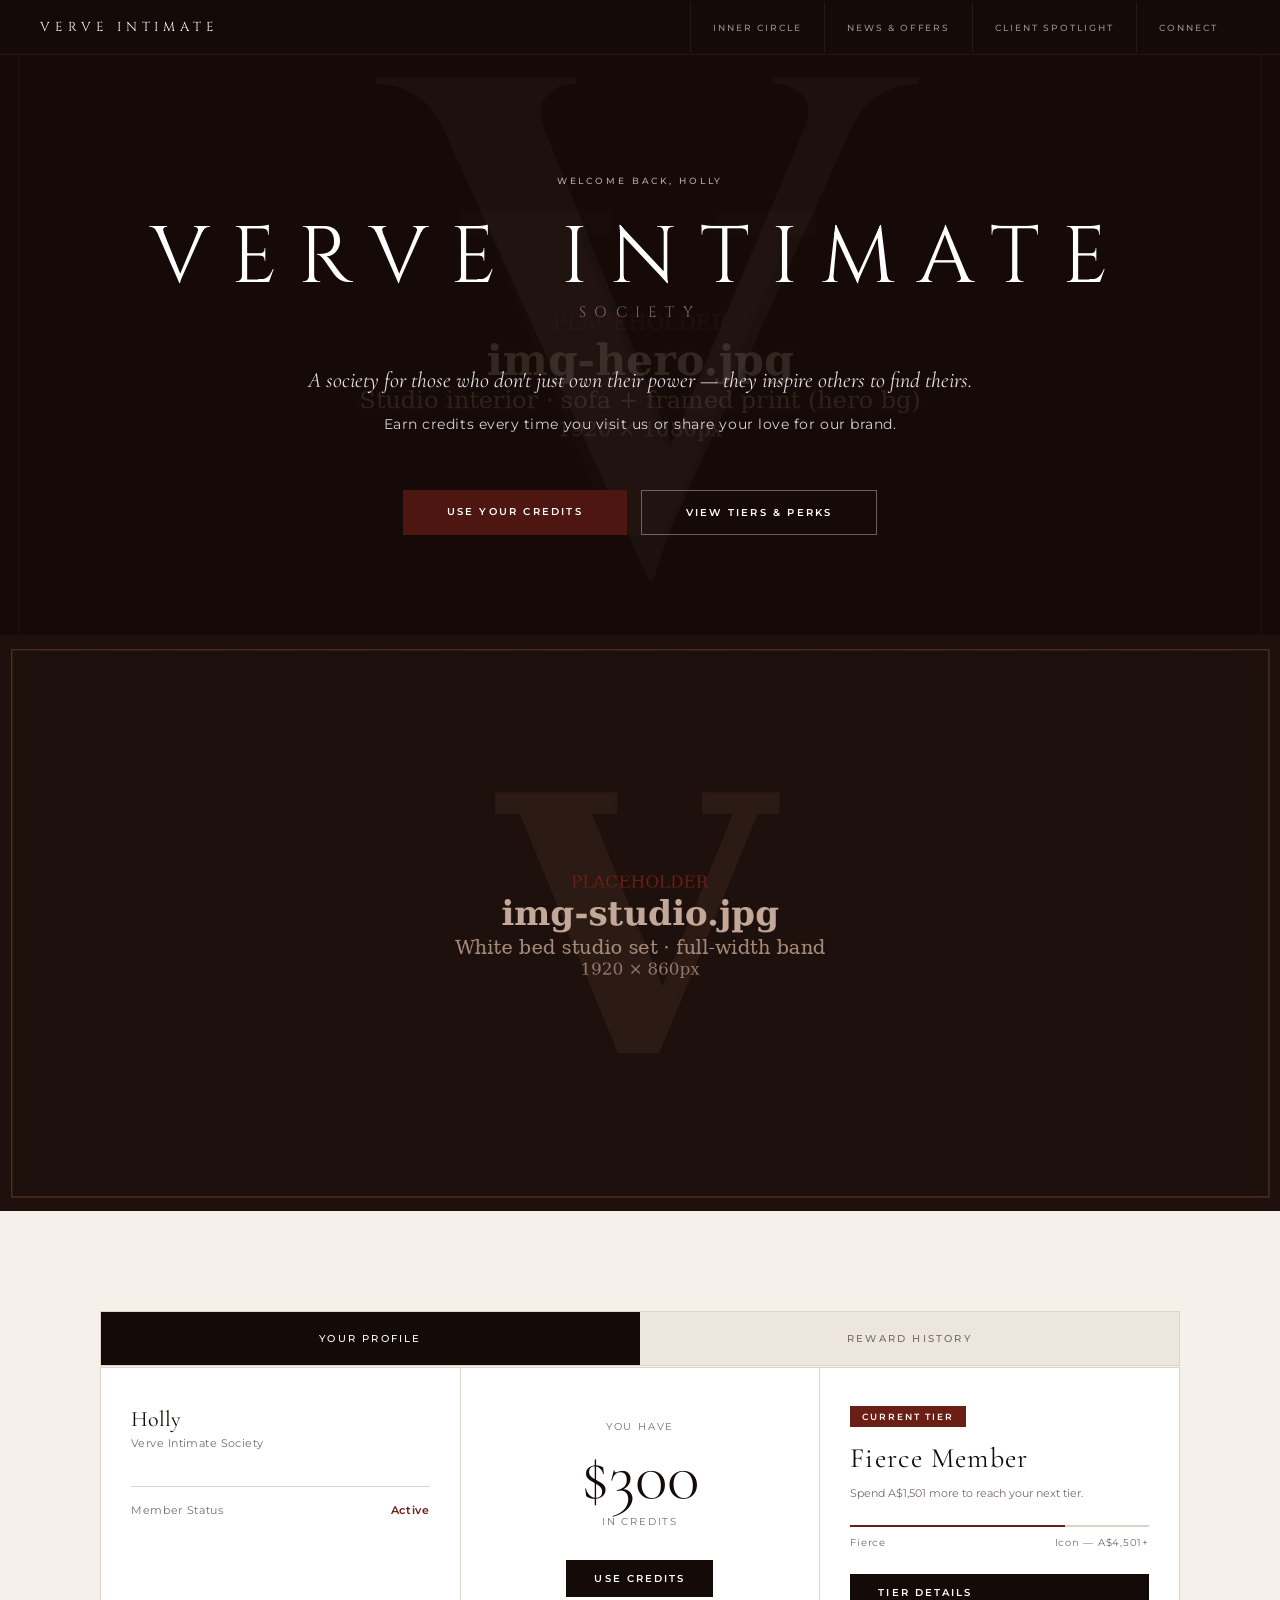
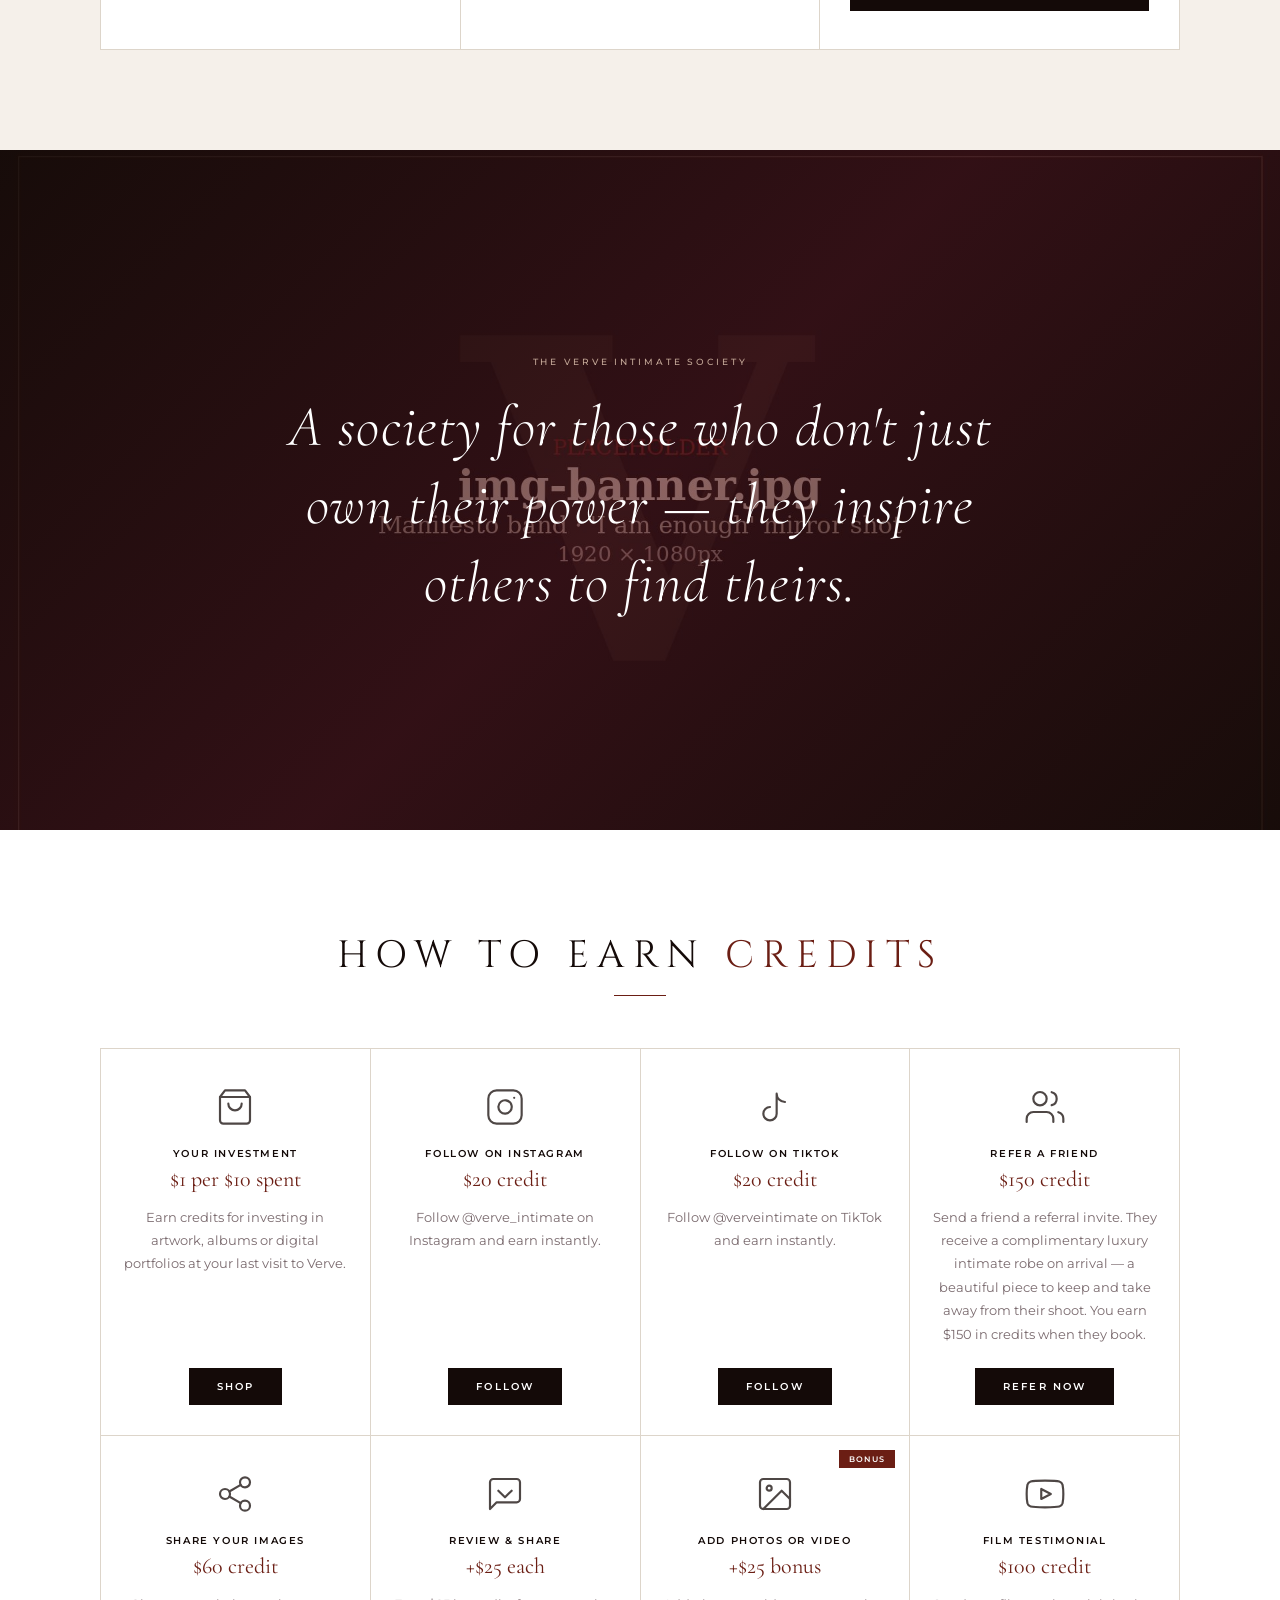
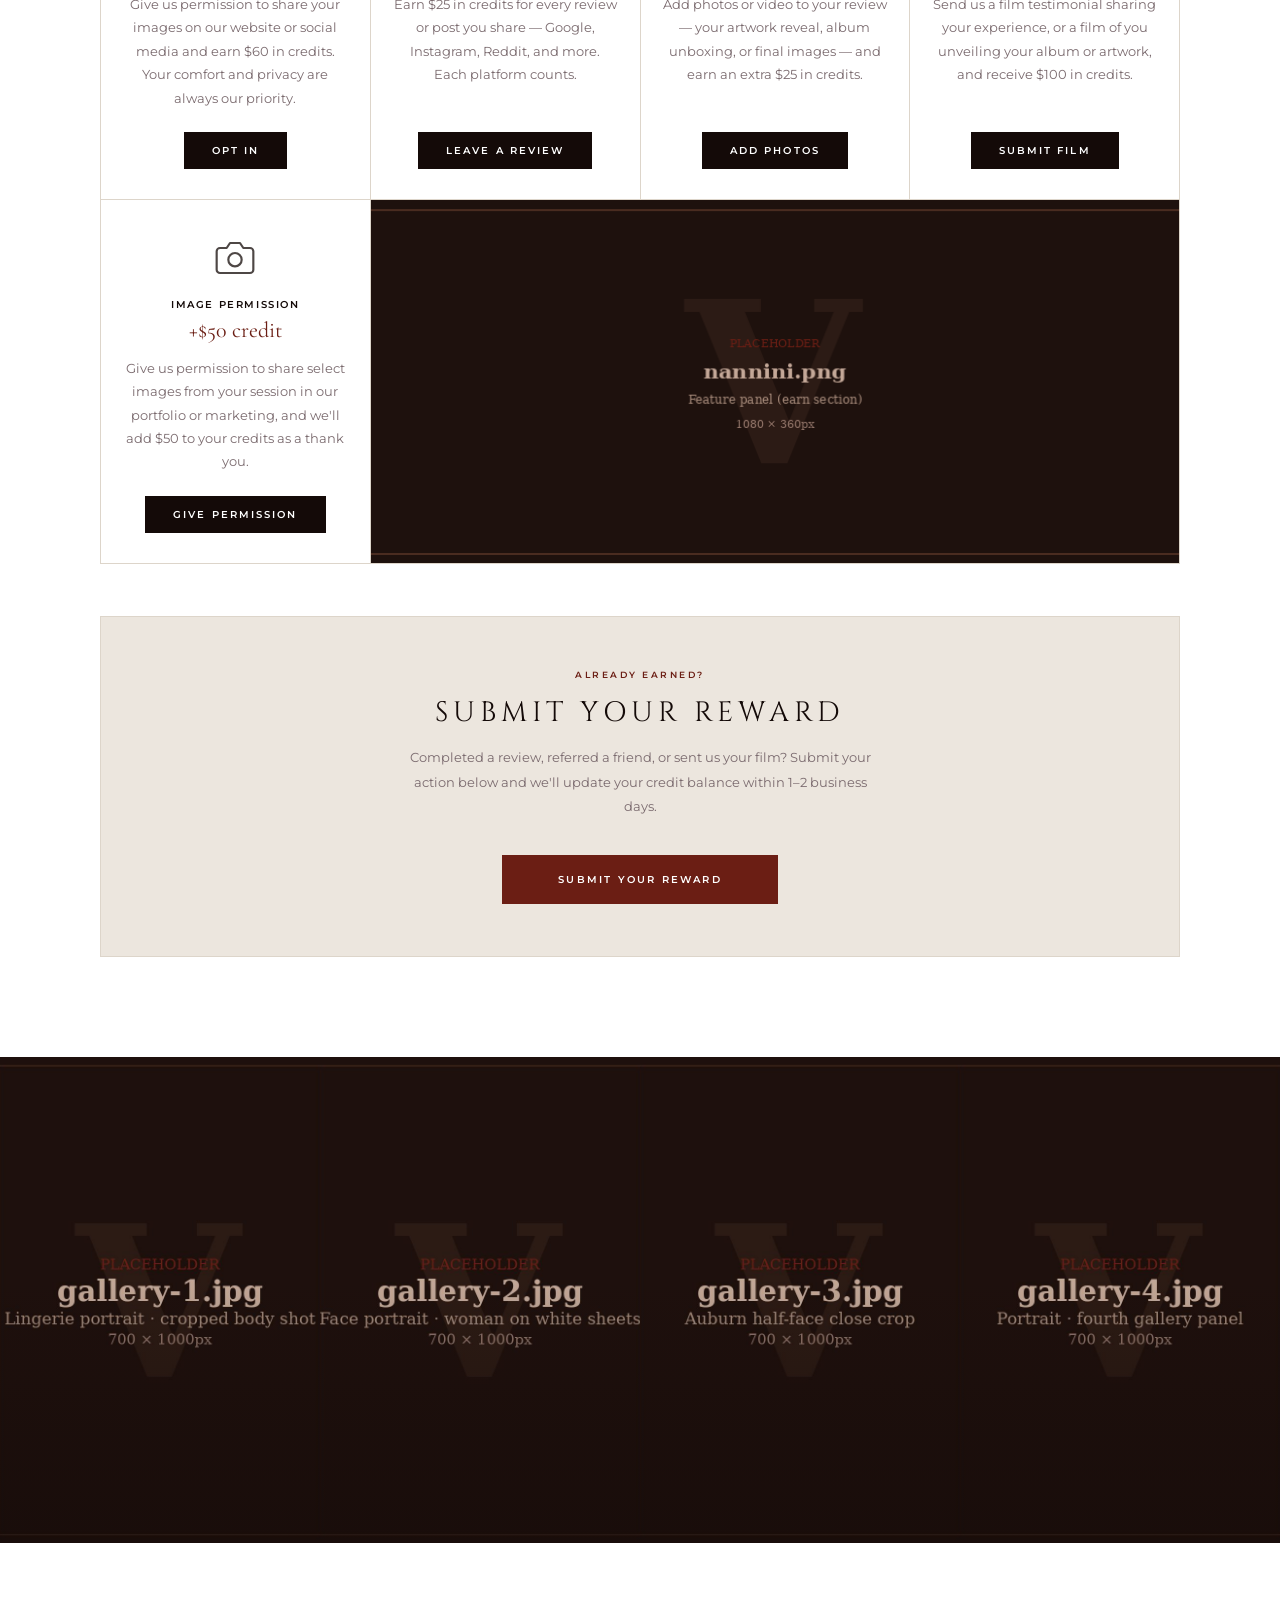
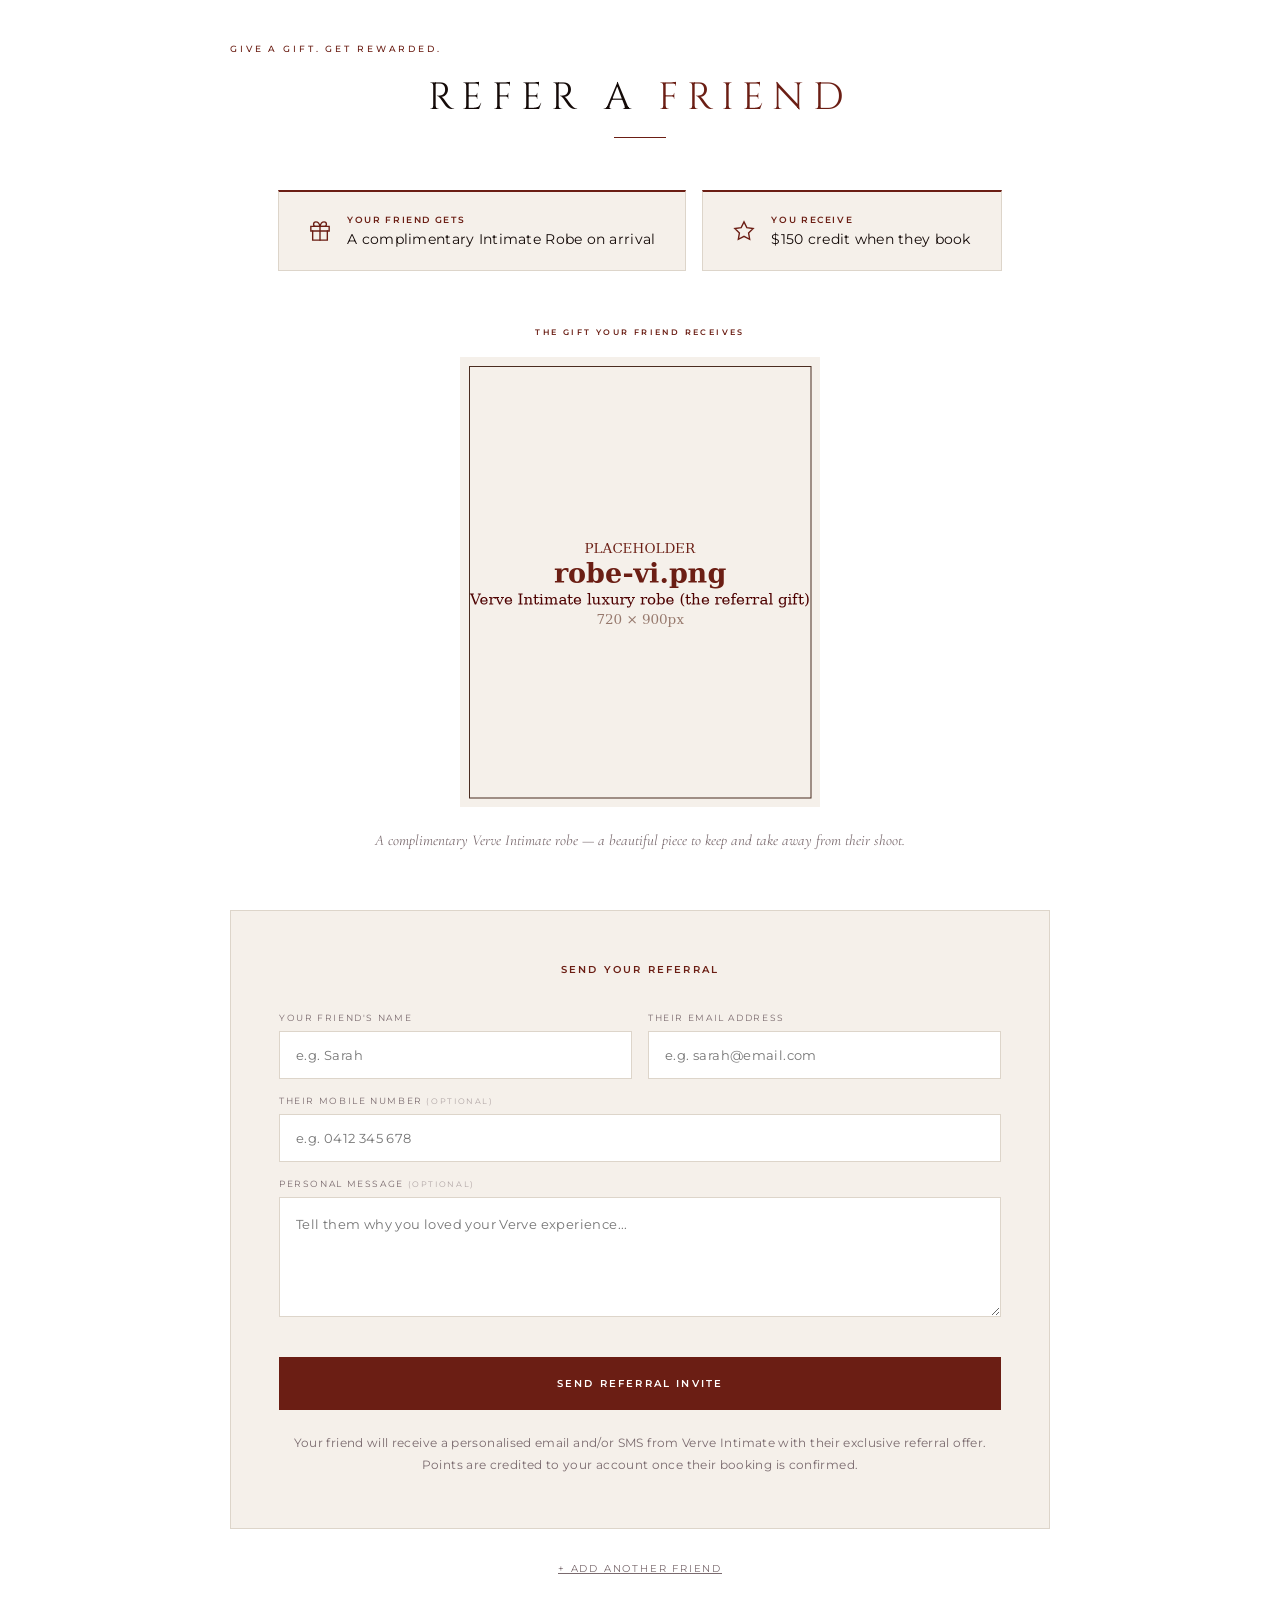
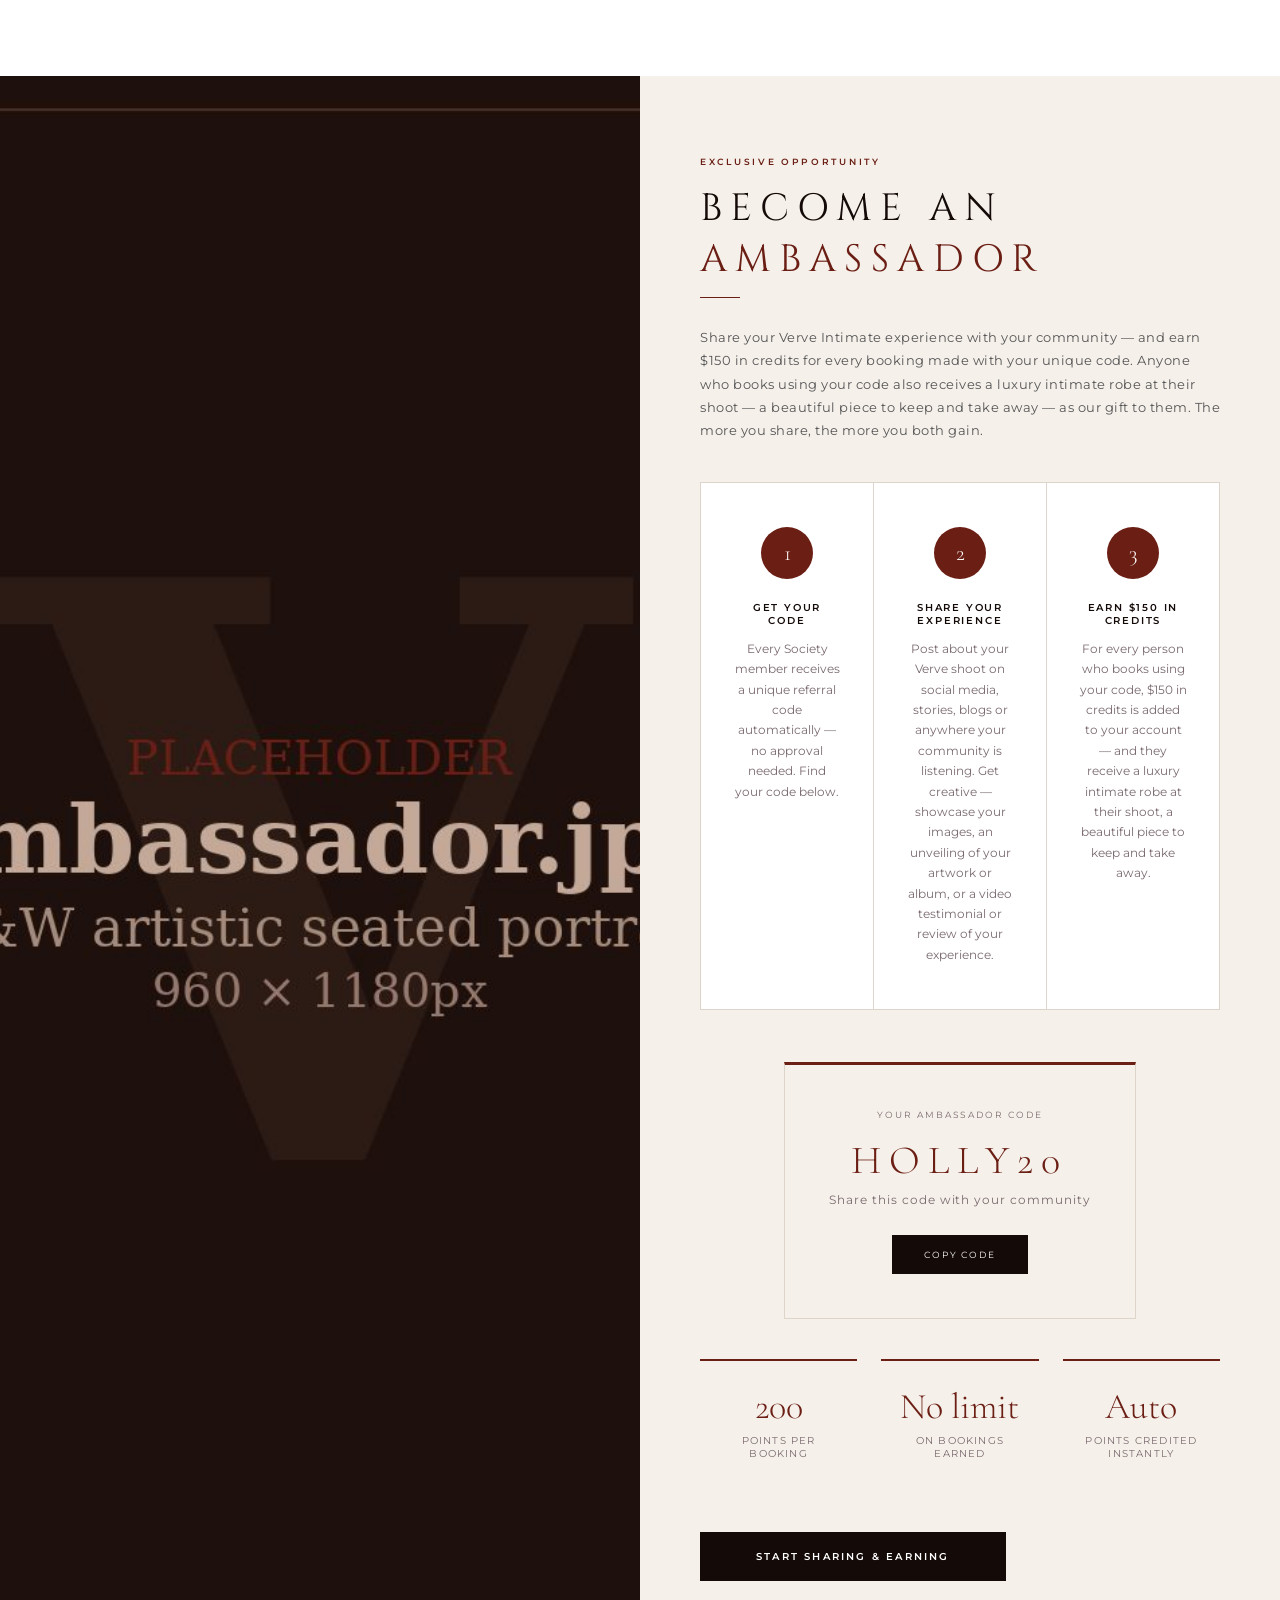
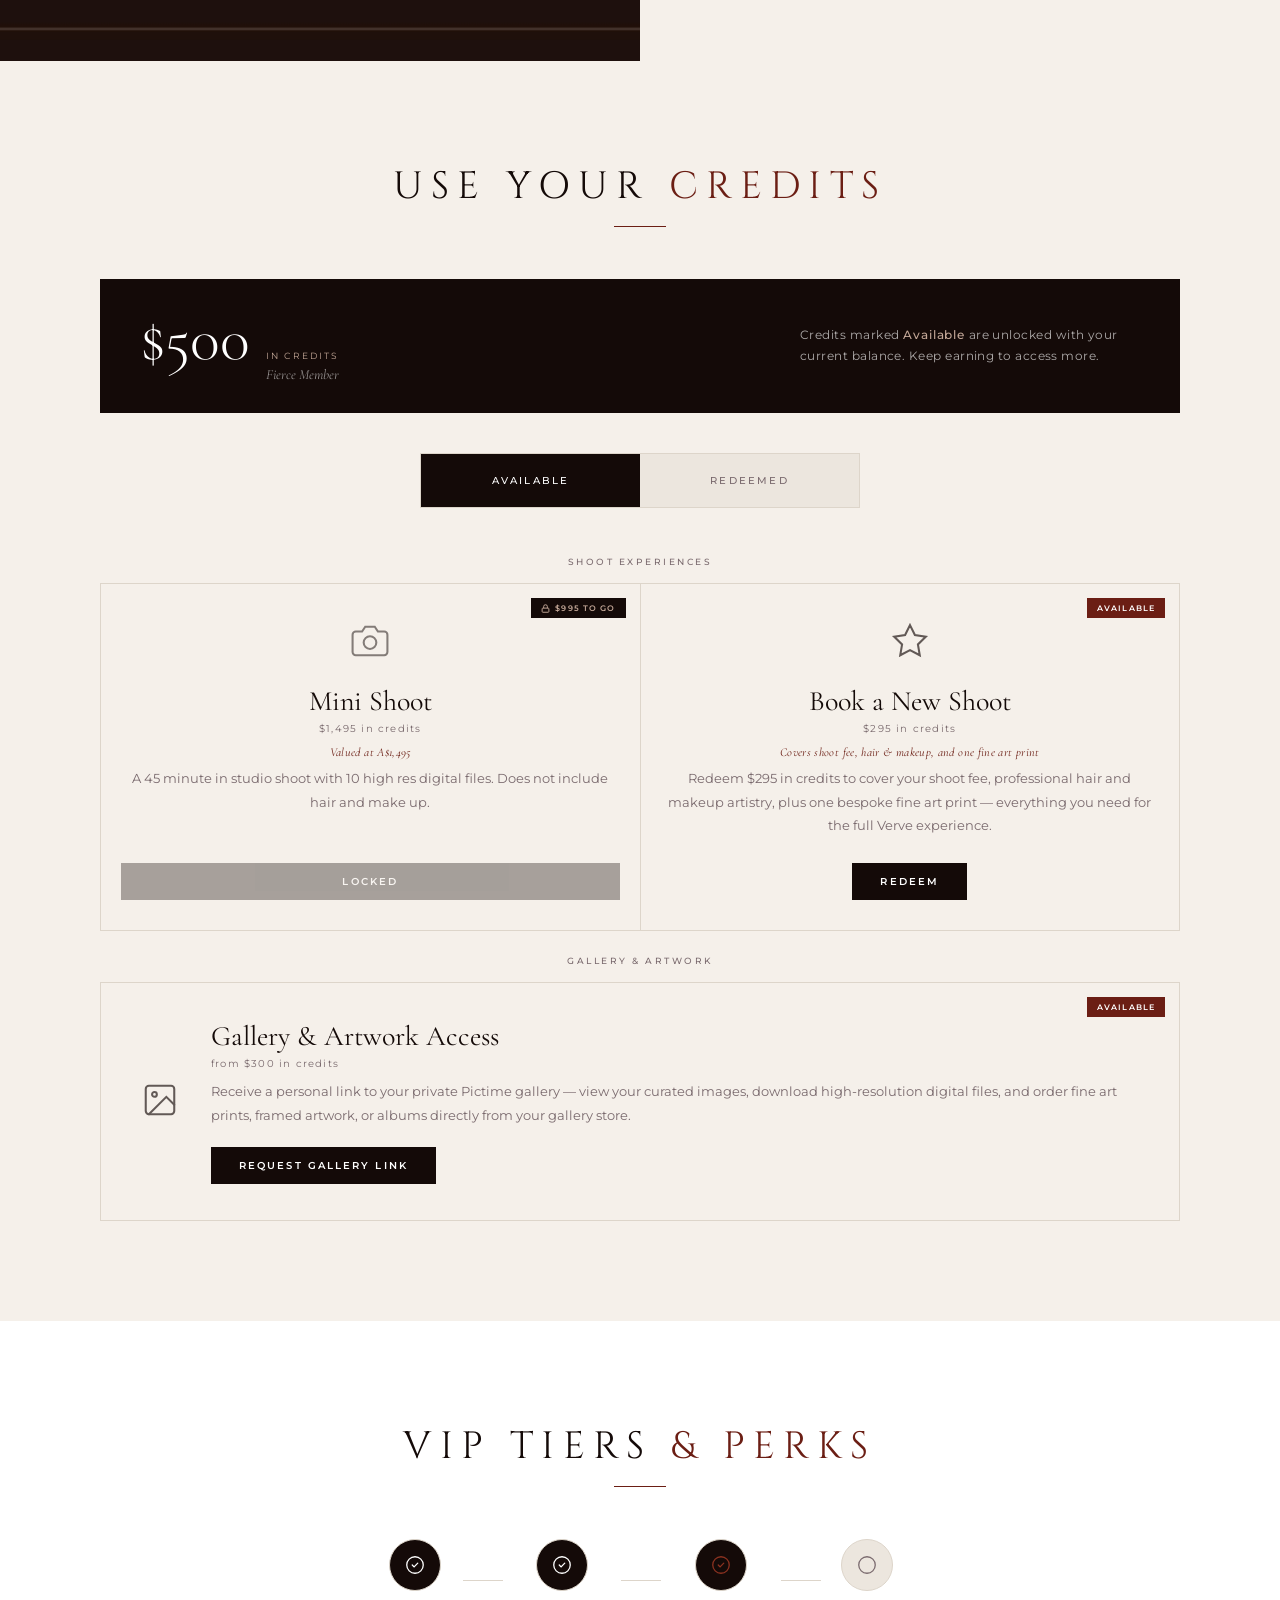
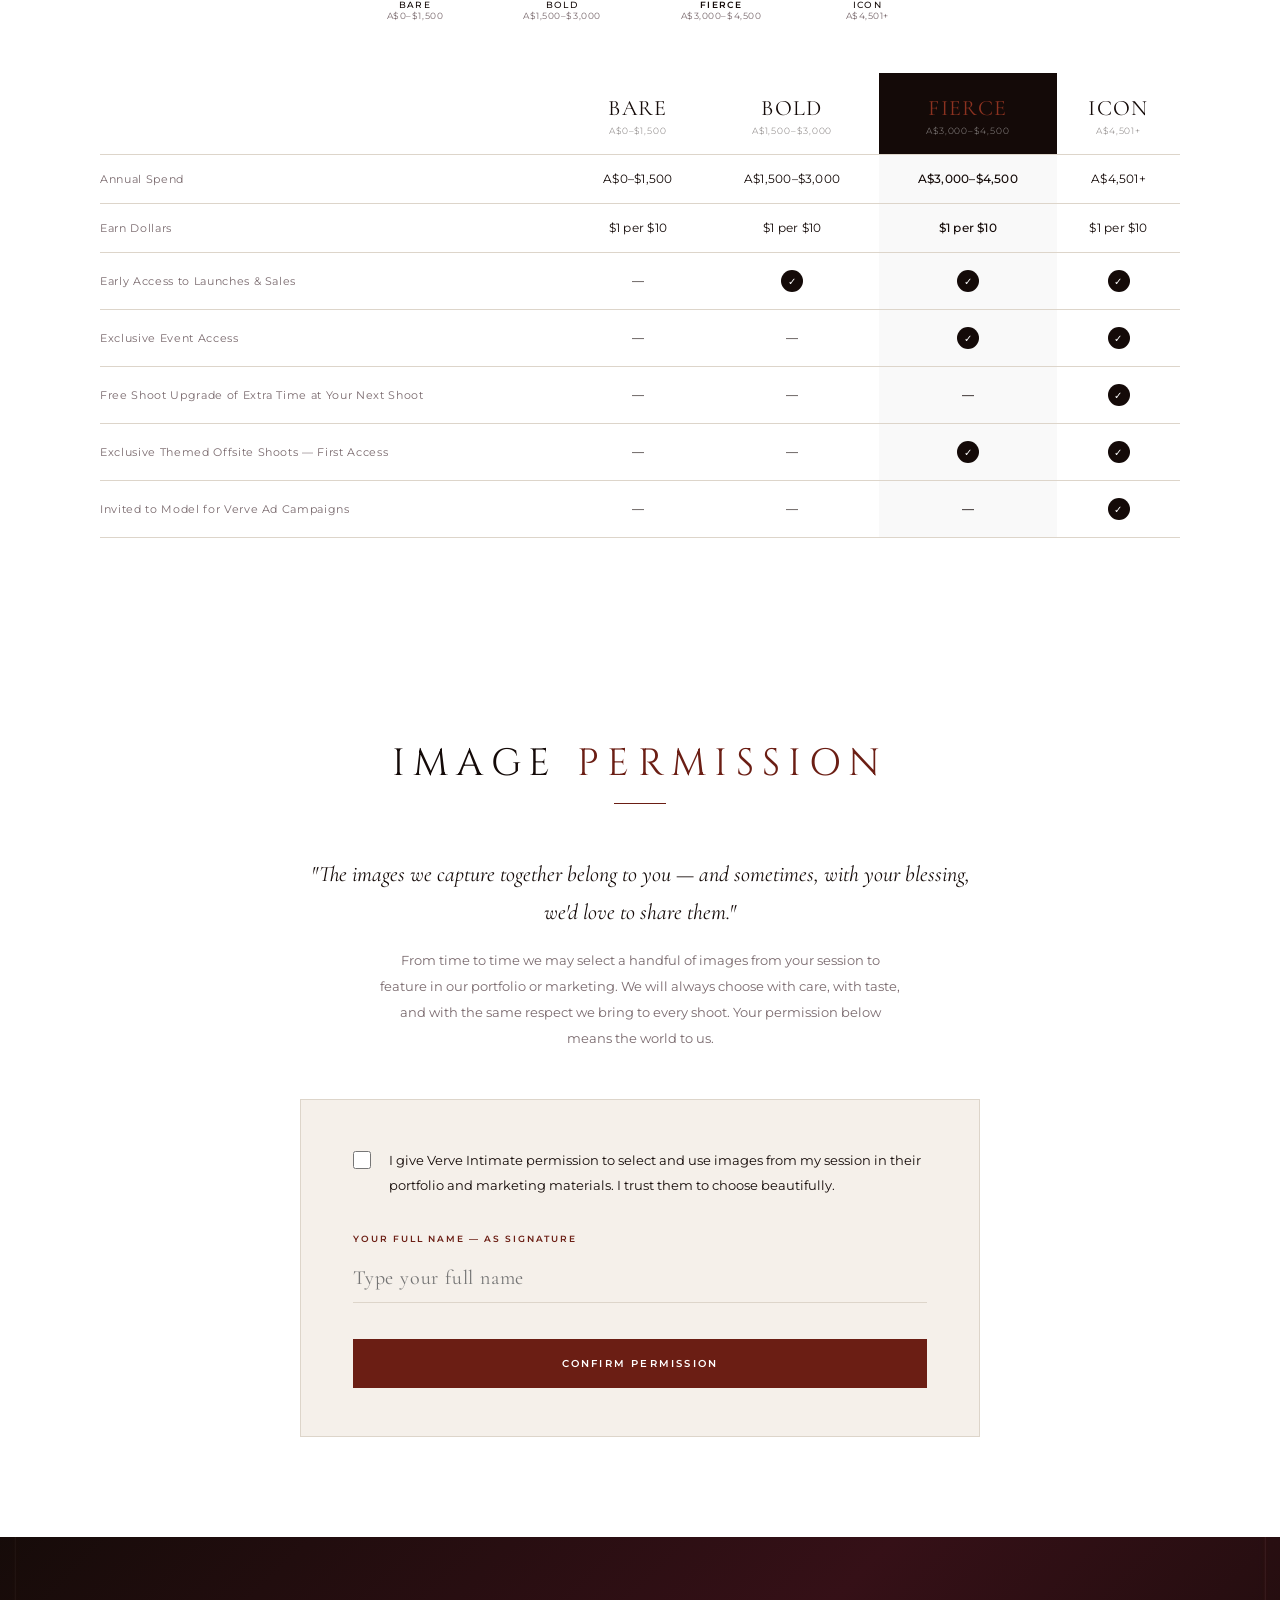
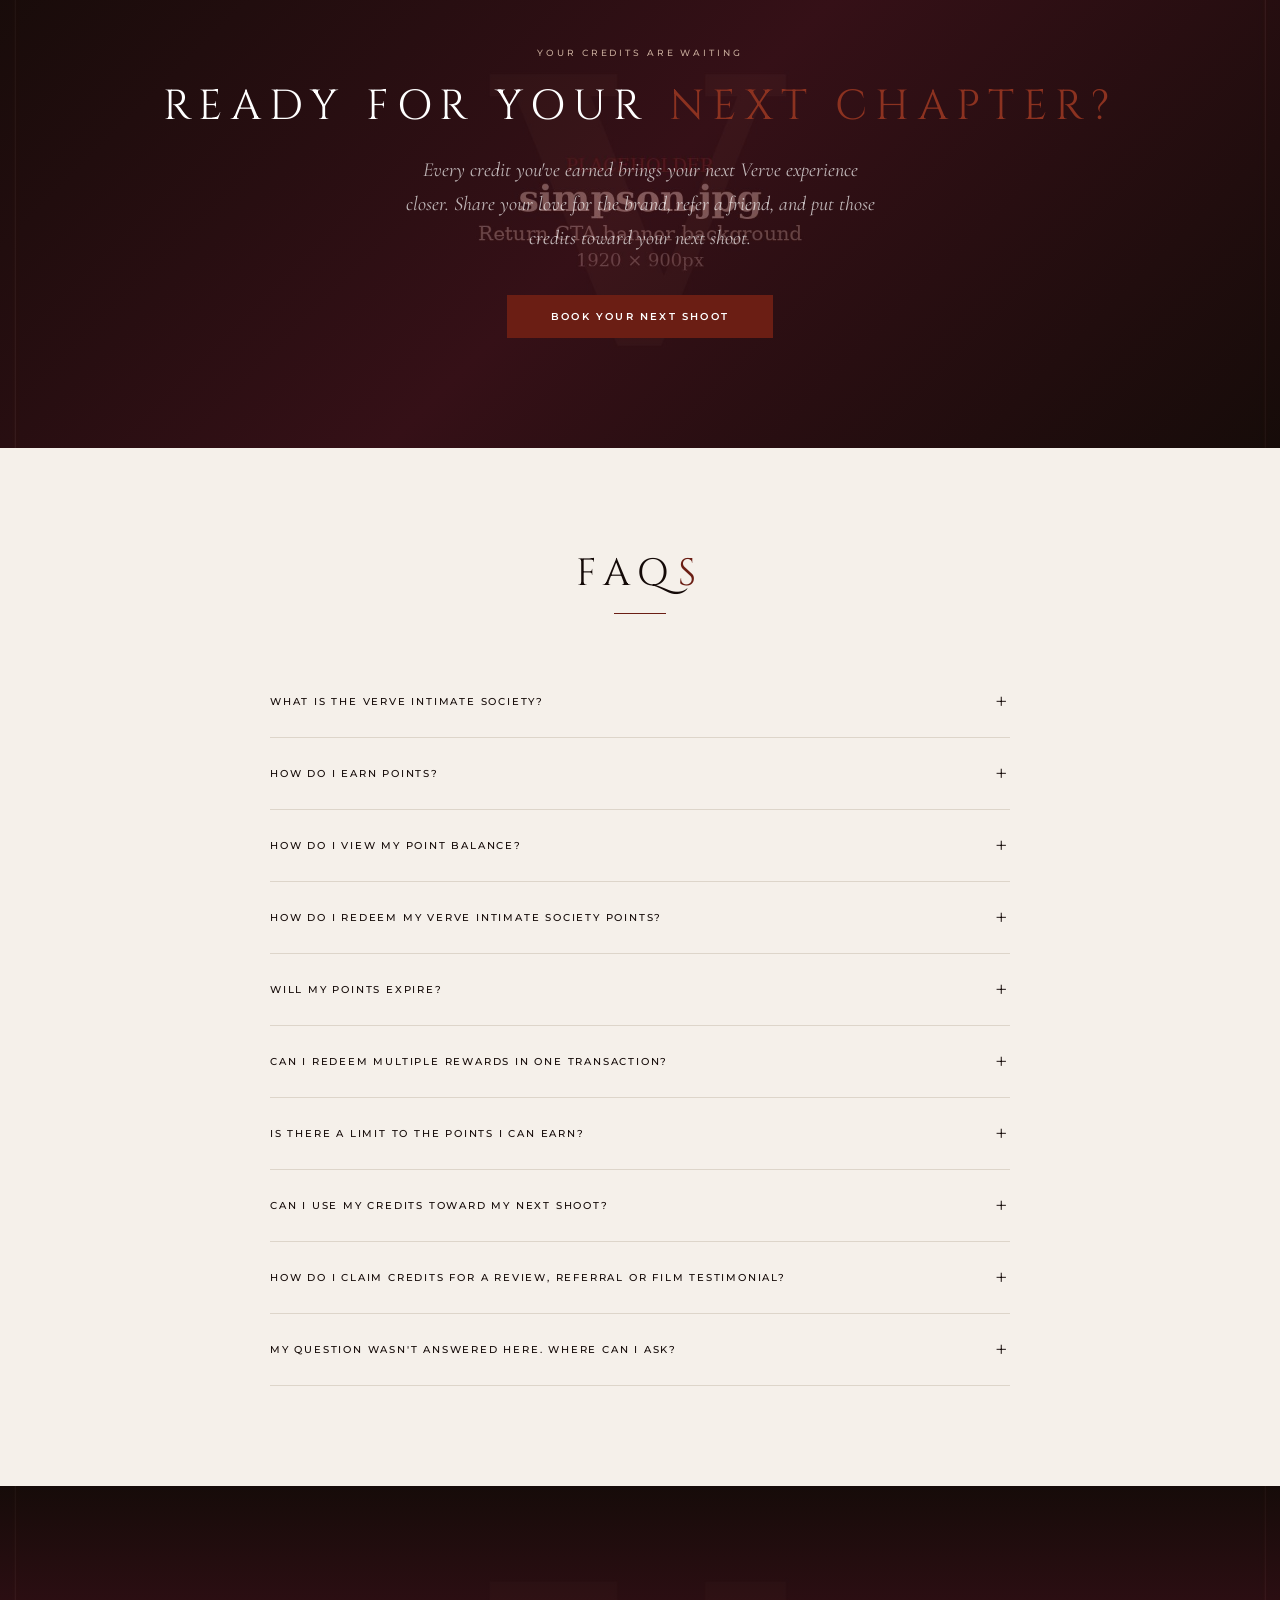
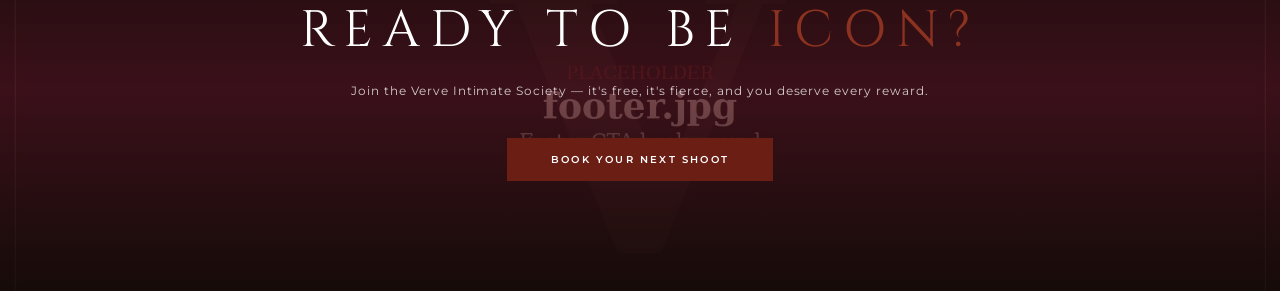
==== index.html @ 7d5594a0 "Scaffold Verve Intimate Society VIP Rewards as deployable static site Build the front-end design int" ====
<!DOCTYPE html>
<html lang="en">
<head>
  <meta charset="UTF-8" />
  <meta name="viewport" content="width=device-width, initial-scale=1.0"/>
  <title>Verve Intimate Society — VIP Rewards</title>
  <meta name="description" content="The Verve Intimate Society — VIP Rewards. Earn credits every time you visit or share your love for the brand, and redeem them toward your next experience." />
  <link rel="icon" type="image/png" href="assets/favicon.png" />
  <link rel="preconnect" href="https://fonts.googleapis.com">
  <link rel="preconnect" href="https://fonts.gstatic.com" crossorigin>
  <link href="https://fonts.googleapis.com/css2?family=Cinzel:wght@400;500;600&family=Cormorant+Garamond:ital,wght@0,300;0,400;0,500;0,600;1,300;1,400;1,600&family=Montserrat:wght@300;400;500;600&display=swap" rel="stylesheet">
  <link rel="stylesheet" href="css/styles.css">
</head>
<body>

<!-- ══════════════════════════════════════════════
     NAV
══════════════════════════════════════════════ -->
<nav style="background:var(--black);padding:0 40px;display:flex;align-items:center;justify-content:space-between;border-bottom:1px solid var(--border-dark);">
  <p style="font-family:'Cinzel',serif;font-size:13px;font-weight:400;letter-spacing:0.38em;text-transform:uppercase;color:var(--white);padding:18px 0;">Verve Intimate</p>
  <div style="display:flex;align-items:stretch;gap:0;">
    <a href="community.html" style="font-family:'Montserrat',sans-serif;font-size:9px;font-weight:500;letter-spacing:0.22em;text-transform:uppercase;color:rgba(255,255,255,0.55);padding:20px 22px;border-left:1px solid var(--border-dark);transition:color 0.2s;text-decoration:none;" onmouseover="this.style.color='white'" onmouseout="this.style.color='rgba(255,255,255,0.55)'">Inner Circle</a>
    <a href="news-offers.html" style="font-family:'Montserrat',sans-serif;font-size:9px;font-weight:500;letter-spacing:0.22em;text-transform:uppercase;color:rgba(255,255,255,0.55);padding:20px 22px;border-left:1px solid var(--border-dark);transition:color 0.2s;text-decoration:none;" onmouseover="this.style.color='white'" onmouseout="this.style.color='rgba(255,255,255,0.55)'">News &amp; Offers</a>
    <a href="recent-shoots.html" style="font-family:'Montserrat',sans-serif;font-size:9px;font-weight:500;letter-spacing:0.22em;text-transform:uppercase;color:rgba(255,255,255,0.55);padding:20px 22px;border-left:1px solid var(--border-dark);transition:color 0.2s;text-decoration:none;" onmouseover="this.style.color='white'" onmouseout="this.style.color='rgba(255,255,255,0.55)'">Client Spotlight</a>
    <a href="connect.html" style="font-family:'Montserrat',sans-serif;font-size:9px;font-weight:500;letter-spacing:0.22em;text-transform:uppercase;color:rgba(255,255,255,0.55);padding:20px 22px;border-left:1px solid var(--border-dark);transition:color 0.2s;text-decoration:none;" onmouseover="this.style.color='white'" onmouseout="this.style.color='rgba(255,255,255,0.55)'">Connect</a>
  </div>
</nav>

<!-- ══════════════════════════════════════════════
     HERO
══════════════════════════════════════════════ -->
<section class="hero">
  <div class="hero-bg-img"></div>
  <p class="hero-eyebrow" id="heroEyebrow">Welcome back</p>
  <h1>Verve Intimate</h1>
  <p class="hero-society">Society</p>
  <p class="hero-tagline">A society for those who don't just own their power — they inspire others to find theirs.</p>
  <p class="hero-desc">Earn credits every time you visit us or share your love for our brand.</p>
  <div class="hero-btns">
    <a href="#redeem" class="btn btn-accent" style="background:#4e1610;">Use Your Credits</a>
    <a href="#tiers" class="btn btn-outline">View Tiers &amp; Perks</a>
  </div>
</section>

<!-- ══════════════════════════════════════════════
     STUDIO IMAGE BAND  (swap: assets/images/img-studio.jpg = white bed studio set)
══════════════════════════════════════════════ -->
<div class="img-band" role="img" aria-label="Verve Intimate studio"></div>

<!-- ══════════════════════════════════════════════
     PROFILE DASHBOARD
══════════════════════════════════════════════ -->
<section class="section section-cream">
  <div class="container">

    <div class="tab-nav">
      <button class="tab-btn active" data-nav="profile">Your Profile</button>
      <button class="tab-btn" data-nav="history">Reward History</button>
    </div>

    <div class="profile-grid">

      <!-- Card 1: Member info -->
      <div class="profile-card">
        <p class="profile-name" id="memberName">Valued Member</p>
        <p class="profile-email" id="memberSince">Verve Intimate Society</p>
        <div class="profile-stat">
          <span>Member Status</span>
          <span style="color:var(--accent);font-weight:600;">Active</span>
        </div>
      </div>

      <!-- Card 2: Points -->
      <div class="profile-card points-display">
        <p class="pts-label">You have</p>
        <p class="pts-number" id="memberCredits">$0</p>
        <p class="pts-tag">in Credits</p>
        <a href="#redeem" class="btn btn-black btn-sm">Use Credits</a>
      </div>

      <!-- Card 3: Tier status -->
      <div class="profile-card tier-panel">
        <span class="tier-chip">Current Tier</span>
        <p class="tier-name-big" id="memberTier">Bare Member</p>
        <p class="tier-note" id="tierNote">Keep investing in yourself — your next tier is closer than you think.</p>
        <div class="progress-track">
          <div class="progress-fill" id="tierProgress" style="width:10%;"></div>
        </div>
        <div class="progress-labels">
          <span id="tierLower">Bare</span>
          <span id="tierUpper">Bold</span>
        </div>
        <a href="#tiers" class="btn btn-black btn-sm">Tier Details</a>
      </div>

    </div>
  </div>
</section>


<!-- ══════════════════════════════════════════════
     MANIFESTO BANNER  (assets/images/img-banner.jpg)
══════════════════════════════════════════════ -->
<div class="manifesto-band">
  <div class="manifesto-overlay"></div>
  <div class="manifesto-text">
    <p class="manifesto-eyebrow">The Verve Intimate Society</p>
    <p class="manifesto-quote">A society for those who don't just<br>own their power — they inspire<br>others to find theirs.</p>
  </div>
</div>

<!-- ══════════════════════════════════════════════
     HOW TO EARN POINTS
══════════════════════════════════════════════ -->
<section class="section section-white">
  <div class="container">
    <h2 class="section-title">how to earn <em>credits</em></h2>
    <div class="gold-rule"></div>

    <div class="earn-grid">

      <!-- Shop -->
      <div class="earn-card">
        <div class="earn-icon">
          <svg viewBox="0 0 24 24"><path d="M6 2 3 6v14a2 2 0 0 0 2 2h14a2 2 0 0 0 2-2V6l-3-4z"/><line x1="3" y1="6" x2="21" y2="6"/><path d="M16 10a4 4 0 0 1-8 0"/></svg>
        </div>
        <p class="earn-title">Your Investment</p>
        <p class="earn-pts">$1 per $10 spent</p>
        <p class="earn-desc">Earn credits for investing in artwork, albums or digital portfolios at your last visit to Verve.</p>
        <a href="https://www.verveintimate.com.au/checkout/?add-to-cart=30707&stype=intimate_individual_female_shoot" target="_blank" class="btn btn-black btn-sm">Shop</a>
      </div>

      <!-- Instagram -->
      <div class="earn-card">
        <div class="earn-icon">
          <svg viewBox="0 0 24 24"><rect x="2" y="2" width="20" height="20" rx="5" ry="5"/><path d="M16 11.37A4 4 0 1 1 12.63 8 4 4 0 0 1 16 11.37z"/><line x1="17.5" y1="6.5" x2="17.51" y2="6.5"/></svg>
        </div>
        <p class="earn-title">Follow on Instagram</p>
        <p class="earn-pts">$20 credit</p>
        <p class="earn-desc">Follow @verve_intimate on Instagram and earn instantly.</p>
        <a href="https://www.instagram.com/verve_intimate" target="_blank" class="btn btn-black btn-sm">Follow</a>
      </div>

      <!-- TikTok -->
      <div class="earn-card">
        <div class="earn-icon">
          <svg viewBox="0 0 24 24" stroke-width="1.5"><path d="M9 12a4 4 0 1 0 4 4V4a5 5 0 0 0 5 5"/></svg>
        </div>
        <p class="earn-title">Follow on TikTok</p>
        <p class="earn-pts">$20 credit</p>
        <p class="earn-desc">Follow @verveintimate on TikTok and earn instantly.</p>
        <a href="https://www.tiktok.com/@verveintimate" target="_blank" class="btn btn-black btn-sm">Follow</a>
      </div>

      <!-- Refer -->
      <div class="earn-card">
        <div class="earn-icon">
          <svg viewBox="0 0 24 24"><path d="M17 21v-2a4 4 0 0 0-4-4H5a4 4 0 0 0-4 4v2"/><circle cx="9" cy="7" r="4"/><path d="M23 21v-2a4 4 0 0 0-3-3.87"/><path d="M16 3.13a4 4 0 0 1 0 7.75"/></svg>
        </div>
        <p class="earn-title">Refer a Friend</p>
        <p class="earn-pts">$150 credit</p>
        <p class="earn-desc">Send a friend a referral invite. They receive a complimentary luxury intimate robe on arrival — a beautiful piece to keep and take away from their shoot. You earn $150 in credits when they book.</p>
        <a href="#refer" class="btn btn-black btn-sm">Refer Now</a>
      </div>

      <!-- Share Images -->
      <div class="earn-card">
        <div class="earn-icon">
          <svg viewBox="0 0 24 24"><circle cx="18" cy="5" r="3"/><circle cx="6" cy="12" r="3"/><circle cx="18" cy="19" r="3"/><line x1="8.59" y1="13.51" x2="15.42" y2="17.49"/><line x1="15.41" y1="6.51" x2="8.59" y2="10.49"/></svg>
        </div>
        <p class="earn-title">Share Your Images</p>
        <p class="earn-pts">$60 credit</p>
        <p class="earn-desc">Give us permission to share your images on our website or social media and earn $60 in credits. Your comfort and privacy are always our priority.</p>
        <a href="#consent" class="btn btn-black btn-sm">Opt In</a>
      </div>

      <!-- Review -->
      <div class="earn-card">
        <div class="earn-icon">
          <svg viewBox="0 0 24 24"><path d="M21 15a2 2 0 0 1-2 2H7l-4 4V5a2 2 0 0 1 2-2h14a2 2 0 0 1 2 2z"/><polyline points="8 10 12 14 16 10"/></svg>
        </div>
        <p class="earn-title">Review &amp; Share</p>
        <p class="earn-pts">+$25 each</p>
        <p class="earn-desc">Earn $25 in credits for every review or post you share — Google, Instagram, Reddit, and more. Each platform counts.</p>
        <button onclick="document.getElementById('reviewModal').style.display='flex'" class="btn btn-black btn-sm" style="border:none;cursor:pointer;">Leave a Review</button>
      </div>

      <!-- Photo Review -->
      <div class="earn-card" style="position:relative;">
        <div style="position:absolute;top:14px;right:14px;background:var(--gold);color:white;font-size:8px;font-weight:600;letter-spacing:0.16em;text-transform:uppercase;padding:4px 10px;">Bonus</div>
        <div class="earn-icon">
          <svg viewBox="0 0 24 24"><rect x="3" y="3" width="18" height="18" rx="2"/><circle cx="8.5" cy="8.5" r="1.5"/><polyline points="21 15 16 10 5 21"/></svg>
        </div>
        <p class="earn-title">Add Photos or Video</p>
        <p class="earn-pts">+$25 bonus</p>
        <p class="earn-desc">Add photos or video to your review — your artwork reveal, album unboxing, or final images — and earn an extra $25 in credits.</p>
        <button onclick="document.getElementById('reviewModal').style.display='flex'" class="btn btn-black btn-sm" style="border:none;cursor:pointer;">Add Photos</button>
      </div>

      <!-- Film Testimonial -->
      <div class="earn-card">
        <div class="earn-icon">
          <svg viewBox="0 0 24 24"><path d="M22.54 6.42a2.78 2.78 0 0 0-1.95-1.96C18.88 4 12 4 12 4s-6.88 0-8.59.46A2.78 2.78 0 0 0 1.46 6.42 29 29 0 0 0 1 12a29 29 0 0 0 .46 5.58 2.78 2.78 0 0 0 1.95 1.96C5.12 20 12 20 12 20s6.88 0 8.59-.46a2.78 2.78 0 0 0 1.95-1.96A29 29 0 0 0 23 12a29 29 0 0 0-.46-5.58z"/><polygon points="9.75 15.02 15.5 12 9.75 8.98 9.75 15.02"/></svg>
        </div>
        <p class="earn-title">Film Testimonial</p>
        <p class="earn-pts">$100 credit</p>
        <p class="earn-desc">Send us a film testimonial sharing your experience, or a film of you unveiling your album or artwork, and receive $100 in credits.</p>
        <button onclick="document.getElementById('reviewModal').style.display='flex'" class="btn btn-black btn-sm" style="border:none;cursor:pointer;">Submit Film</button>
      </div>

      <!-- Image Permission -->
      <div class="earn-card">
        <div class="earn-icon">
          <svg viewBox="0 0 24 24"><path d="M23 19a2 2 0 0 1-2 2H3a2 2 0 0 1-2-2V8a2 2 0 0 1 2-2h4l2-3h6l2 3h4a2 2 0 0 1 2 2z"/><circle cx="12" cy="13" r="4"/></svg>
        </div>
        <p class="earn-title">Image Permission</p>
        <p class="earn-pts">+$50 credit</p>
        <p class="earn-desc">Give us permission to share select images from your session in our portfolio or marketing, and we'll add $50 to your credits as a thank you.</p>
        <a href="#consent" class="btn btn-black btn-sm">Give Permission</a>
      </div>

      <!-- Nannini image panel -->
      <div style="background-image:url('assets/images/nannini.png');background-size:cover;background-position:center top;grid-column:span 3;min-height:280px;"></div>

    </div>

    <!-- Submit CTA -->
    <div style="text-align:center;margin-top:52px;padding:52px 40px;background:var(--cream-dark);border:1px solid var(--border);">
      <p style="font-size:9px;letter-spacing:0.28em;text-transform:uppercase;color:var(--accent);font-weight:600;margin-bottom:14px;">Already Earned?</p>
      <h3 style="font-family:'Cinzel',serif;font-size:clamp(18px,2.5vw,28px);font-weight:400;letter-spacing:0.18em;text-transform:uppercase;margin-bottom:14px;">Submit Your Reward</h3>
      <p style="font-size:13px;color:var(--muted);line-height:1.9;max-width:480px;margin:0 auto 36px;">Completed a review, referred a friend, or sent us your film? Submit your action below and we'll update your credit balance within 1–2 business days.</p>
      <a href="https://forms.gle/u5tqBeihEhK7mCmV8" target="_blank" class="btn btn-gold" style="padding:18px 56px;">Submit Your Reward</a>
    </div>

  </div>
</section>


<!-- ══════════════════════════════════════════════
     GALLERY STRIP  (swap: assets/images/gallery-1/2/3/4.jpg)
══════════════════════════════════════════════ -->
<div class="gallery-strip" role="img" aria-label="Verve Intimate portraits">
  <div class="gallery-panel"></div>
  <div class="gallery-panel"></div>
  <div class="gallery-panel"></div>
  <div class="gallery-panel"></div>
</div>

<!-- ══════════════════════════════════════════════
     REFER A FRIEND
══════════════════════════════════════════════ -->
<section class="section section-white" id="refer">
  <div class="container" style="max-width:820px;">

    <p class="hero-eyebrow" style="margin-bottom:18px;color:var(--accent);">Give a Gift. Get Rewarded.</p>
    <h2 class="section-title">refer a <em>friend</em></h2>
    <div class="gold-rule"></div>

    <!-- Benefit pills -->
    <div style="display:flex;gap:16px;justify-content:center;flex-wrap:wrap;margin-bottom:56px;">
      <div style="display:flex;align-items:center;gap:16px;background:var(--cream);border:1px solid var(--border);border-top:2px solid var(--accent);padding:22px 30px;min-width:280px;">
        <svg width="22" height="22" viewBox="0 0 24 24" fill="none" stroke="var(--accent)" stroke-width="1.5" stroke-linecap="round"><path d="M20 12V22H4V12"/><path d="M22 7H2v5h20V7z"/><path d="M12 22V7"/><path d="M12 7H7.5a2.5 2.5 0 0 1 0-5C11 2 12 7 12 7z"/><path d="M12 7h4.5a2.5 2.5 0 0 0 0-5C13 2 12 7 12 7z"/></svg>
        <div>
          <p style="font-size:9px;letter-spacing:0.18em;text-transform:uppercase;color:var(--accent);font-weight:600;margin-bottom:5px;">Your Friend Gets</p>
          <p style="font-size:14px;color:var(--black);letter-spacing:0.02em;">A complimentary Intimate Robe on arrival</p>
        </div>
      </div>
      <div style="display:flex;align-items:center;gap:16px;background:var(--cream);border:1px solid var(--border);border-top:2px solid var(--accent);padding:22px 30px;min-width:280px;">
        <svg width="22" height="22" viewBox="0 0 24 24" fill="none" stroke="var(--accent)" stroke-width="1.5" stroke-linecap="round"><polygon points="12 2 15.09 8.26 22 9.27 17 14.14 18.18 21.02 12 17.77 5.82 21.02 7 14.14 2 9.27 8.91 8.26 12 2"/></svg>
        <div>
          <p style="font-size:9px;letter-spacing:0.18em;text-transform:uppercase;color:var(--accent);font-weight:600;margin-bottom:5px;">You Receive</p>
          <p style="font-size:14px;color:var(--black);letter-spacing:0.02em;">$150 credit when they book</p>
        </div>
      </div>
    </div>

    <!-- Robe image -->
    <div style="text-align:center;margin-bottom:56px;">
      <p style="font-family:'Montserrat',sans-serif;font-size:8px;font-weight:600;letter-spacing:0.3em;text-transform:uppercase;color:var(--accent);margin-bottom:20px;">The Gift Your Friend Receives</p>
      <img src="assets/images/robe-vi.png" alt="Verve Intimate Robe" style="width:100%;max-width:360px;object-fit:cover;display:inline-block;" />
      <p style="font-family:'Cormorant Garamond',serif;font-size:15px;font-style:italic;color:var(--muted);margin-top:16px;line-height:1.75;">A complimentary Verve Intimate robe — a beautiful piece to keep and take away from their shoot.</p>
    </div>

    <!-- Referral form -->
    <div style="background:var(--cream);border:1px solid var(--border);padding:52px 48px;">
      <p style="font-size:10px;letter-spacing:0.22em;text-transform:uppercase;color:var(--accent);font-weight:600;margin-bottom:36px;text-align:center;">Send Your Referral</p>

      <div style="display:grid;grid-template-columns:1fr 1fr;gap:16px;margin-bottom:16px;">
        <div>
          <label style="display:block;font-size:9px;letter-spacing:0.18em;text-transform:uppercase;color:var(--muted);margin-bottom:8px;">Your Friend's Name</label>
          <input type="text" placeholder="e.g. Sarah" style="width:100%;background:var(--white);border:1px solid var(--border);color:var(--black);padding:15px 16px;font-family:'Montserrat',sans-serif;font-size:13px;outline:none;letter-spacing:0.03em;" />
        </div>
        <div>
          <label style="display:block;font-size:9px;letter-spacing:0.18em;text-transform:uppercase;color:var(--muted);margin-bottom:8px;">Their Email Address</label>
          <input type="email" placeholder="e.g. sarah@email.com" style="width:100%;background:var(--white);border:1px solid var(--border);color:var(--black);padding:15px 16px;font-family:'Montserrat',sans-serif;font-size:13px;outline:none;letter-spacing:0.03em;" />
        </div>
      </div>

      <div style="margin-bottom:16px;">
        <label style="display:block;font-size:9px;letter-spacing:0.18em;text-transform:uppercase;color:var(--muted);margin-bottom:8px;">Their Mobile Number <span style="opacity:0.55;font-size:8px;">(optional)</span></label>
        <input type="tel" placeholder="e.g. 0412 345 678" style="width:100%;background:var(--white);border:1px solid var(--border);color:var(--black);padding:15px 16px;font-family:'Montserrat',sans-serif;font-size:13px;outline:none;letter-spacing:0.03em;" />
      </div>

      <div style="margin-bottom:36px;">
        <label style="display:block;font-size:9px;letter-spacing:0.18em;text-transform:uppercase;color:var(--muted);margin-bottom:8px;">Personal Message <span style="opacity:0.55;font-size:8px;">(optional)</span></label>
        <textarea rows="4" placeholder="Tell them why you loved your Verve experience..." style="width:100%;background:var(--white);border:1px solid var(--border);color:var(--black);padding:15px 16px;font-family:'Montserrat',sans-serif;font-size:13px;outline:none;letter-spacing:0.03em;resize:vertical;line-height:1.7;"></textarea>
      </div>

      <button onclick="sendReferral()" class="btn btn-gold" style="width:100%;text-align:center;padding:20px;">Send Referral Invite</button>

      <p style="font-size:12px;color:var(--muted);text-align:center;margin-top:22px;letter-spacing:0.03em;line-height:1.85;">Your friend will receive a personalised email and/or SMS from Verve Intimate with their exclusive referral offer. Points are credited to your account once their booking is confirmed.</p>
    </div>

    <!-- Add another -->
    <div style="text-align:center;margin-top:28px;">
      <button onclick="addAnotherReferral()" style="background:none;border:none;color:var(--muted);font-family:'Montserrat',sans-serif;font-size:10px;letter-spacing:0.18em;text-transform:uppercase;cursor:pointer;text-decoration:underline;">+ Add Another Friend</button>
    </div>

  </div>
</section>


<!-- ══════════════════════════════════════════════
     AMBASSADOR PROGRAM  (swap: assets/images/ambassador.jpg = B&W artistic portrait)
══════════════════════════════════════════════ -->
<section style="background:var(--cream);">
  <div class="ambassador-split">

    <!-- Left: photo panel -->
    <div class="ambassador-img" role="img" aria-label="Verve Intimate ambassador">
    </div>

    <!-- Right: content -->
    <div class="ambassador-content">
      <p style="font-size:9px;letter-spacing:0.3em;text-transform:uppercase;color:var(--accent);font-weight:600;margin-bottom:16px;">Exclusive Opportunity</p>
      <h2 class="section-title" style="text-align:left;margin-bottom:12px;">Become an <em>Ambassador</em></h2>
      <div style="width:40px;height:1px;background:var(--accent);margin-bottom:28px;"></div>
      <p style="font-size:12.5px;line-height:1.85;color:#555;letter-spacing:0.04em;margin-bottom:40px;">Share your Verve Intimate experience with your community — and earn $150 in credits for every booking made with your unique code. Anyone who books using your code also receives a luxury intimate robe at their shoot — a beautiful piece to keep and take away — as our gift to them. The more you share, the more you both gain.</p>

    <!-- How it works -->
    <div style="display:grid;grid-template-columns:repeat(3,1fr);gap:1px;background:var(--border);border:1px solid var(--border);margin-bottom:52px;">

      <div style="background:var(--white);padding:44px 32px;text-align:center;">
        <div style="width:52px;height:52px;background:var(--accent);border-radius:50%;display:flex;align-items:center;justify-content:center;margin:0 auto 22px;font-family:'Cormorant Garamond',serif;font-size:22px;font-weight:300;color:var(--white);">1</div>
        <p style="font-size:10px;font-weight:600;letter-spacing:0.18em;text-transform:uppercase;margin-bottom:12px;">Get Your Code</p>
        <p style="font-size:12px;color:var(--muted);line-height:1.7;">Every Society member receives a unique referral code automatically — no approval needed. Find your code below.</p>
      </div>

      <div style="background:var(--white);padding:44px 32px;text-align:center;position:relative;">
        <div style="width:52px;height:52px;background:var(--accent);border-radius:50%;display:flex;align-items:center;justify-content:center;margin:0 auto 22px;font-family:'Cormorant Garamond',serif;font-size:22px;font-weight:300;color:var(--white);">2</div>
        <p style="font-size:10px;font-weight:600;letter-spacing:0.18em;text-transform:uppercase;margin-bottom:12px;">Share Your Experience</p>
        <p style="font-size:12px;color:var(--muted);line-height:1.7;">Post about your Verve shoot on social media, stories, blogs or anywhere your community is listening. Get creative — showcase your images, an unveiling of your artwork or album, or a video testimonial or review of your experience.</p>
      </div>

      <div style="background:var(--white);padding:44px 32px;text-align:center;">
        <div style="width:52px;height:52px;background:var(--accent);border-radius:50%;display:flex;align-items:center;justify-content:center;margin:0 auto 22px;font-family:'Cormorant Garamond',serif;font-size:22px;font-weight:300;color:var(--white);">3</div>
        <p style="font-size:10px;font-weight:600;letter-spacing:0.18em;text-transform:uppercase;margin-bottom:12px;">Earn $150 in Credits</p>
        <p style="font-size:12px;color:var(--muted);line-height:1.7;">For every person who books using your code, $150 in credits is added to your account — and they receive a luxury intimate robe at their shoot, a beautiful piece to keep and take away.</p>
      </div>

    </div>

    <!-- Ambassador code mockup -->
    <div style="background:var(--cream);border:1px solid var(--border);border-top:3px solid var(--accent);padding:44px;text-align:center;max-width:560px;margin:0 auto 40px;">
      <p style="font-size:9px;letter-spacing:0.22em;text-transform:uppercase;color:var(--muted);margin-bottom:16px;">Your Ambassador Code</p>
      <p style="font-family:'Cormorant Garamond',serif;font-size:40px;font-weight:300;letter-spacing:0.2em;color:var(--accent);margin-bottom:8px;">HOLLY20</p>
      <p style="font-size:12px;color:var(--muted);letter-spacing:0.08em;margin-bottom:28px;">Share this code with your community</p>
      <button onclick="copyCode()" style="background:var(--black);border:none;color:white;font-family:'Montserrat',sans-serif;font-size:9px;letter-spacing:0.2em;text-transform:uppercase;padding:14px 32px;cursor:pointer;" id="copyBtn">Copy Code</button>
    </div>

    <!-- Perks list -->
    <div style="display:grid;grid-template-columns:repeat(3,1fr);gap:24px;max-width:760px;margin:0 auto 48px;">
      <div style="text-align:center;padding:24px 16px;border-top:2px solid var(--gold);">
        <p style="font-family:'Cormorant Garamond',serif;font-size:36px;font-weight:300;color:var(--gold);margin-bottom:6px;">200</p>
        <p style="font-size:10px;letter-spacing:0.12em;text-transform:uppercase;color:var(--muted);">Points per booking</p>
      </div>
      <div style="text-align:center;padding:24px 16px;border-top:2px solid var(--gold);">
        <p style="font-family:'Cormorant Garamond',serif;font-size:36px;font-weight:300;color:var(--gold);margin-bottom:6px;">No limit</p>
        <p style="font-size:10px;letter-spacing:0.12em;text-transform:uppercase;color:var(--muted);">On bookings earned</p>
      </div>
      <div style="text-align:center;padding:24px 16px;border-top:2px solid var(--gold);">
        <p style="font-family:'Cormorant Garamond',serif;font-size:36px;font-weight:300;color:var(--gold);margin-bottom:6px;">Auto</p>
        <p style="font-size:10px;letter-spacing:0.12em;text-transform:uppercase;color:var(--muted);">Points credited instantly</p>
      </div>
    </div>

    <div style="text-align:left;">
      <a href="#refer" class="btn btn-black" style="padding:18px 56px;">Start Sharing &amp; Earning</a>
    </div>

    </div><!-- /ambassador-content -->
  </div><!-- /ambassador-split -->
</section>


<!-- ══════════════════════════════════════════════
     REDEEM YOUR POINTS
══════════════════════════════════════════════ -->
<section class="section section-cream" id="redeem">
  <div class="container">
    <h2 class="section-title">use your <em>credits</em></h2>
    <div class="gold-rule"></div>

    <!-- Points balance display -->
    <div style="background:var(--black);color:var(--white);padding:30px 40px;display:flex;align-items:center;justify-content:space-between;flex-wrap:wrap;gap:20px;margin-bottom:40px;">
      <div style="display:flex;align-items:baseline;gap:16px;">
        <p style="font-family:'Cormorant Garamond',serif;font-size:62px;font-weight:300;line-height:1;">$500</p>
        <div>
          <p style="font-size:9px;letter-spacing:0.24em;text-transform:uppercase;color:var(--accent-pale);margin-bottom:5px;">in Credits</p>
          <p style="font-family:'Cormorant Garamond',serif;font-style:italic;font-size:14px;color:rgba(255,255,255,0.55);">Fierce Member</p>
        </div>
      </div>
      <p style="font-size:11.5px;color:rgba(255,255,255,0.65);line-height:1.85;letter-spacing:0.04em;max-width:340px;">Credits marked <span style="color:var(--accent-pale);font-weight:500;letter-spacing:0.08em;">Available</span> are unlocked with your current balance. Keep earning to access more.</p>
    </div>

    <div class="tab-nav-sm">
      <button class="tab-btn active">Available</button>
      <button class="tab-btn">Redeemed</button>
    </div>

    <!-- Shoot Experiences -->
    <p style="font-size:9px;letter-spacing:0.28em;text-transform:uppercase;color:var(--muted);font-weight:500;text-align:center;margin-bottom:16px;">Shoot Experiences</p>

    <div style="display:grid;grid-template-columns:1fr 1fr;gap:1px;background:var(--border);border:1px solid var(--border);margin-bottom:1px;">

      <!-- Mini Shoot — LOCKED -->
      <div class="redeem-card" style="position:relative;">
        <div style="position:absolute;top:14px;right:14px;background:var(--black);color:var(--accent-pale);font-size:8px;font-weight:600;letter-spacing:0.14em;text-transform:uppercase;padding:5px 10px;display:flex;align-items:center;gap:5px;">
          <svg width="9" height="9" viewBox="0 0 24 24" fill="none" stroke="currentColor" stroke-width="2.5"><rect x="3" y="11" width="18" height="11" rx="2"/><path d="M7 11V7a5 5 0 0 1 10 0v4"/></svg>
          $995 to go
        </div>
        <div class="redeem-icon" style="opacity:0.5;">
          <svg viewBox="0 0 24 24"><path d="M23 19a2 2 0 0 1-2 2H3a2 2 0 0 1-2-2V8a2 2 0 0 1 2-2h4l2-3h6l2 3h4a2 2 0 0 1 2 2z"/><circle cx="12" cy="13" r="4"/></svg>
        </div>
        <p class="redeem-amount">Mini Shoot</p>
        <p class="redeem-pts-label">$1,495 in credits</p>
        <p style="font-family:'Cormorant Garamond',serif;font-style:italic;font-size:12px;color:var(--accent);margin-bottom:8px;letter-spacing:0.03em;">Valued at A$1,495</p>
        <p class="redeem-desc">A 45 minute in studio shoot with 10 high res digital files. Does not include hair and make up.</p>
        <a href="#" class="btn btn-black btn-sm" style="width:100%;text-align:center;opacity:0.35;pointer-events:none;">Locked</a>
      </div>

      <!-- New Shoot Credit — AVAILABLE -->
      <div class="redeem-card" style="position:relative;" id="shootCard">
        <div style="position:absolute;top:14px;right:14px;background:var(--accent);color:white;font-size:8px;font-weight:600;letter-spacing:0.14em;text-transform:uppercase;padding:5px 10px;">Available</div>
        <div class="redeem-icon">
          <svg viewBox="0 0 24 24"><polygon points="12 2 15.09 8.26 22 9.27 17 14.14 18.18 21.02 12 17.77 5.82 21.02 7 14.14 2 9.27 8.91 8.26 12 2"/></svg>
        </div>
        <p class="redeem-amount">Book a New Shoot</p>
        <p class="redeem-pts-label">$295 in credits</p>
        <p style="font-family:'Cormorant Garamond',serif;font-style:italic;font-size:12px;color:var(--accent);margin-bottom:8px;letter-spacing:0.03em;">Covers shoot fee, hair &amp; makeup, and one fine art print</p>
        <p class="redeem-desc">Redeem $295 in credits to cover your shoot fee, professional hair and makeup artistry, plus one bespoke fine art print — everything you need for the full Verve experience.</p>

        <!-- Before redeem -->
        <div id="shootRedeem">
          <button onclick="revealCode()" class="btn btn-black btn-sm" style="width:100%;text-align:center;">Redeem</button>
        </div>

        <!-- After redeem — hidden until clicked -->
        <div id="shootCode" style="display:none;width:100%;">
          <p style="font-size:9px;font-weight:600;letter-spacing:0.22em;text-transform:uppercase;color:var(--muted);margin-bottom:10px;">Your Discount Code</p>
          <div style="background:var(--black);color:var(--white);padding:14px 20px;text-align:center;letter-spacing:0.28em;font-family:'Cinzel',serif;font-size:16px;margin-bottom:6px;cursor:pointer;user-select:all;" onclick="copyDiscountCode(this)" title="Click to copy">SOCIETY300</div>
          <p style="font-size:10px;color:var(--muted);text-align:center;margin-bottom:20px;letter-spacing:0.06em;">Use this code at checkout · Click to copy</p>
          <a href="https://www.verveintimate.com.au/checkout/?add-to-cart=30707&stype=intimate_individual_female_shoot" target="_blank" class="btn btn-gold" style="width:100%;text-align:center;display:block;">Book Now →</a>
        </div>
      </div>

    </div>

    <!-- Gallery & Artwork -->
    <p style="font-size:9px;letter-spacing:0.28em;text-transform:uppercase;color:var(--muted);font-weight:500;text-align:center;margin:24px 0 16px;">Gallery &amp; Artwork</p>


    <div style="border:1px solid var(--border);">

      <!-- Pictime Gallery — AVAILABLE -->
      <div class="redeem-card" style="position:relative;flex-direction:row;align-items:center;gap:32px;padding:36px 40px;text-align:left;">
        <div style="position:absolute;top:14px;right:14px;background:var(--accent);color:white;font-size:8px;font-weight:600;letter-spacing:0.14em;text-transform:uppercase;padding:5px 10px;">Available</div>
        <div class="redeem-icon" style="flex-shrink:0;margin:0;">
          <svg viewBox="0 0 24 24"><rect x="3" y="3" width="18" height="18" rx="2"/><circle cx="8.5" cy="8.5" r="1.5"/><polyline points="21 15 16 10 5 21"/></svg>
        </div>
        <div style="flex:1;">
          <p class="redeem-amount" style="text-align:left;">Gallery &amp; Artwork Access</p>
          <p class="redeem-pts-label" style="text-align:left;">from $300 in credits</p>
          <p class="redeem-desc" style="text-align:left;margin-bottom:20px;">Receive a personal link to your private Pictime gallery — view your curated images, download high-resolution digital files, and order fine art prints, framed artwork, or albums directly from your gallery store.</p>
          <a href="#" id="galleryRedeemBtn" class="btn btn-black btn-sm" style="text-align:center;">Redeem</a>
        </div>
      </div>

    </div>
  </div>
</section>


<!-- ══════════════════════════════════════════════
     VIP TIERS & PERKS
══════════════════════════════════════════════ -->
<section class="section section-white" id="tiers">
  <div class="container">
    <h2 class="section-title">vip tiers <em>&amp; perks</em></h2>
    <div class="gold-rule"></div>

    <!-- Tier progress icons -->
    <div style="display:flex; justify-content:center; align-items:center; gap:20px; margin-bottom:52px; flex-wrap:wrap;">
      <div style="text-align:center;">
        <div style="width:52px;height:52px;border:1.5px solid var(--border);border-radius:50%;display:flex;align-items:center;justify-content:center;margin:0 auto 8px;background:var(--black);">
          <svg width="22" height="22" viewBox="0 0 24 24" fill="none" stroke="white" stroke-width="1.4" stroke-linecap="round"><circle cx="12" cy="12" r="9"/><path d="M9 12l2 2 4-4"/></svg>
        </div>
        <p style="font-size:9px;letter-spacing:0.14em;text-transform:uppercase;font-weight:500;">Bare</p>
        <p style="font-size:9px;color:var(--muted);letter-spacing:0.06em;">A$0–$1,500</p>
      </div>
      <div style="width:40px;height:1px;background:var(--border);"></div>
      <div style="text-align:center;">
        <div style="width:52px;height:52px;border:1.5px solid var(--border);border-radius:50%;display:flex;align-items:center;justify-content:center;margin:0 auto 8px;background:var(--black);">
          <svg width="22" height="22" viewBox="0 0 24 24" fill="none" stroke="white" stroke-width="1.4" stroke-linecap="round"><circle cx="12" cy="12" r="9"/><path d="M9 12l2 2 4-4"/></svg>
        </div>
        <p style="font-size:9px;letter-spacing:0.14em;text-transform:uppercase;font-weight:500;">Bold</p>
        <p style="font-size:9px;color:var(--muted);letter-spacing:0.06em;">A$1,500–$3,000</p>
      </div>
      <div style="width:40px;height:1px;background:var(--border);"></div>
      <div style="text-align:center;">
        <div style="width:52px;height:52px;border:1.5px solid var(--border);border-radius:50%;display:flex;align-items:center;justify-content:center;margin:0 auto 8px;background:var(--black);">
          <svg width="22" height="22" viewBox="0 0 24 24" fill="none" stroke="var(--gold-light)" stroke-width="1.4" stroke-linecap="round"><circle cx="12" cy="12" r="9"/><path d="M9 12l2 2 4-4"/></svg>
        </div>
        <p style="font-size:9px;letter-spacing:0.14em;text-transform:uppercase;font-weight:600;">Fierce</p>
        <p style="font-size:9px;color:var(--muted);letter-spacing:0.06em;">A$3,000–$4,500</p>
      </div>
      <div style="width:40px;height:1px;background:var(--border);"></div>
      <div style="text-align:center;">
        <div style="width:52px;height:52px;border:1.5px solid var(--border);border-radius:50%;display:flex;align-items:center;justify-content:center;margin:0 auto 8px;background:var(--cream-dark);">
          <svg width="22" height="22" viewBox="0 0 24 24" fill="none" stroke="var(--muted)" stroke-width="1.4" stroke-linecap="round"><circle cx="12" cy="12" r="9"/></svg>
        </div>
        <p style="font-size:9px;letter-spacing:0.14em;text-transform:uppercase;font-weight:500;">Icon</p>
        <p style="font-size:9px;color:var(--muted);letter-spacing:0.06em;">A$4,501+</p>
      </div>
    </div>

    <table class="tiers-table">
      <thead>
        <tr>
          <th></th>
          <th><span class="tname">Bare</span><span class="tspend">A$0–$1,500</span></th>
          <th><span class="tname">Bold</span><span class="tspend">A$1,500–$3,000</span></th>
          <th class="hi"><span class="tname">Fierce</span><span class="tspend">A$3,000–$4,500</span></th>
          <th><span class="tname">Icon</span><span class="tspend">A$4,501+</span></th>
        </tr>
      </thead>
      <tbody>
        <tr>
          <td>Annual Spend</td>
          <td>A$0–$1,500</td>
          <td>A$1,500–$3,000</td>
          <td class="hi">A$3,000–$4,500</td>
          <td>A$4,501+</td>
        </tr>
        <tr>
          <td>Earn Dollars</td>
          <td>$1 per $10</td>
          <td>$1 per $10</td>
          <td class="hi">$1 per $10</td>
          <td>$1 per $10</td>
        </tr>
        <tr>
          <td>Early Access to Launches &amp; Sales</td>
          <td>—</td>
          <td><span class="chk">✓</span></td>
          <td class="hi"><span class="chk">✓</span></td>
          <td><span class="chk">✓</span></td>
        </tr>
        <tr>
          <td>Exclusive Event Access</td>
          <td>—</td>
          <td>—</td>
          <td class="hi"><span class="chk">✓</span></td>
          <td><span class="chk">✓</span></td>
        </tr>
        <tr>
          <td>Free Shoot Upgrade of Extra Time at Your Next Shoot</td>
          <td>—</td>
          <td>—</td>
          <td class="hi">—</td>
          <td><span class="chk">✓</span></td>
        </tr>
        <tr>
          <td>Exclusive Themed Offsite Shoots — First Access</td>
          <td>—</td>
          <td>—</td>
          <td class="hi"><span class="chk">✓</span></td>
          <td><span class="chk">✓</span></td>
        </tr>
        <tr>
          <td>Invited to Model for Verve Ad Campaigns</td>
          <td>—</td>
          <td>—</td>
          <td class="hi">—</td>
          <td><span class="chk">✓</span></td>
        </tr>
      </tbody>
    </table>
  </div>
</section>


<!-- ══════════════════════════════════════════════
     IMAGE CONSENT
══════════════════════════════════════════════ -->
<section class="section section-white" id="consent">
  <div class="container" style="max-width:680px;">

    <h2 class="section-title">Image <em>Permission</em></h2>
    <div class="gold-rule"></div>

    <p style="font-family:'Cormorant Garamond',serif;font-style:italic;font-size:clamp(17px,2vw,22px);text-align:center;color:var(--black);line-height:1.7;margin-bottom:16px;">"The images we capture together belong to you — and sometimes, with your blessing, we'd love to share them."</p>
    <p style="font-size:13px;color:var(--muted);text-align:center;line-height:2;max-width:520px;margin:0 auto 48px;">From time to time we may select a handful of images from your session to feature in our portfolio or marketing. We will always choose with care, with taste, and with the same respect we bring to every shoot. Your permission below means the world to us.</p>

    <div style="background:var(--cream);border:1px solid var(--border);padding:48px 52px;" id="consentForm">

      <!-- Consent checkbox -->
      <label style="display:flex;align-items:flex-start;gap:18px;cursor:pointer;margin-bottom:36px;">
        <input type="checkbox" id="consentCheck" style="width:18px;height:18px;margin-top:3px;flex-shrink:0;accent-color:var(--accent);cursor:pointer;">
        <span style="font-size:13px;color:var(--black);line-height:1.9;">I give Verve Intimate permission to select and use images from my session in their portfolio and marketing materials. I trust them to choose beautifully.</span>
      </label>

      <!-- Signature -->
      <p style="font-size:9px;font-weight:600;letter-spacing:0.22em;text-transform:uppercase;color:var(--accent);margin-bottom:10px;">Your Full Name — as signature</p>
      <input type="text" id="consentName" placeholder="Type your full name" style="width:100%;border:none;border-bottom:1px solid var(--border);background:transparent;padding:12px 0;font-family:'Cormorant Garamond',serif;font-size:20px;color:var(--black);outline:none;margin-bottom:36px;letter-spacing:0.04em;">

      <button onclick="submitConsent()" class="btn btn-gold" style="width:100%;padding:18px;">Confirm Permission</button>
    </div>

    <!-- Confirmed state (hidden until submitted) -->
    <div id="consentConfirmed" style="display:none;background:var(--cream);border:1px solid var(--border);padding:48px 52px;text-align:center;">
      <svg width="40" height="40" viewBox="0 0 24 24" fill="none" stroke="var(--accent)" stroke-width="1.5" stroke-linecap="round" style="margin-bottom:20px;"><path d="M22 11.08V12a10 10 0 1 1-5.93-9.14"/><polyline points="22 4 12 14.01 9 11.01"/></svg>
      <p style="font-family:'Cinzel',serif;font-size:16px;letter-spacing:0.18em;text-transform:uppercase;margin-bottom:12px;">Thank You, <span id="confirmedName"></span></p>
      <p style="font-size:13px;color:var(--muted);line-height:1.9;">Your permission has been noted. We promise to honour it with the same intention and care you brought to your shoot.</p>
      <div style="margin-top:24px;padding:18px 24px;background:var(--black);color:var(--white);display:inline-block;">
        <span style="font-size:9px;letter-spacing:0.22em;text-transform:uppercase;font-weight:600;color:var(--accent-pale);">Credits Added</span>
        <p style="font-family:'Cinzel',serif;font-size:26px;font-weight:400;letter-spacing:0.1em;margin-top:4px;">+$50</p>
      </div>
    </div>

  </div>
</section>


<!-- ══════════════════════════════════════════════
     RETURN CTA BANNER
══════════════════════════════════════════════ -->
<section style="background-image:url('assets/images/simpson.jpg');background-size:cover;background-position:center 30%;background-color:var(--black);padding:110px 40px;text-align:center;position:relative;">
  <div style="position:absolute;inset:0;background:linear-gradient(135deg,rgba(20,10,8,0.78) 0%,rgba(74,16,32,0.52) 50%,rgba(20,10,8,0.75) 100%);"></div>
  <div style="position:relative;z-index:1;">
    <p style="font-family:'Montserrat',sans-serif;font-size:9px;font-weight:500;letter-spacing:0.32em;text-transform:uppercase;color:var(--accent-pale);margin-bottom:20px;">Your Credits Are Waiting</p>
    <h2 style="font-family:'Cinzel',serif;font-size:clamp(22px,3.5vw,42px);font-weight:400;letter-spacing:0.2em;text-transform:uppercase;color:var(--white);margin-bottom:18px;">Ready for Your <em style="font-style:normal;color:var(--accent-light);">Next Chapter?</em></h2>
    <p style="font-family:'Cormorant Garamond',serif;font-style:italic;font-size:clamp(15px,2vw,20px);color:rgba(255,255,255,0.7);margin-bottom:40px;max-width:480px;margin-left:auto;margin-right:auto;line-height:1.7;">Every credit you've earned brings your next Verve experience closer. Share your love for the brand, refer a friend, and put those credits toward your next shoot.</p>
    <a href="https://www.verveintimate.com.au/checkout/?add-to-cart=30707&stype=intimate_individual_female_shoot" target="_blank" class="btn btn-accent">Book Your Next Shoot</a>
  </div>
</section>

<!-- ══════════════════════════════════════════════
     FAQs
══════════════════════════════════════════════ -->
<section class="section section-cream">
  <div class="container" style="max-width:740px;">
    <h2 class="section-title">FAQ<em>s</em></h2>
    <div class="gold-rule"></div>

    <div class="faq-item">
      <div class="faq-q" onclick="toggleFaq(this)">
        <span>What is the Verve Intimate Society?</span>
        <span class="faq-plus">+</span>
      </div>
      <div class="faq-a">The Verve Intimate Society is our exclusive loyalty and rewards program. As a member, you earn points every time you shop, engage, and share — then redeem those points for discounts on future purchases. The more you spend, the higher your tier and the more luxurious the rewards.</div>
    </div>

    <div class="faq-item">
      <div class="faq-q" onclick="toggleFaq(this)">
        <span>How Do I Earn Points?</span>
        <span class="faq-plus">+</span>
      </div>
      <div class="faq-a">You earn credits on your investment in artwork or digital packages from your shoot ($1 per $10 spent), joining the program (free, no credit), reviewing or posting about your experience ($50 per platform — Google, Instagram, Reddit, and more each count separately, plus $50 bonus when you add photos or video such as an artwork reveal or album unboxing), following us on Instagram ($20) or TikTok ($20), referring friends ($200 each), and giving us permission to share your images online ($60).</div>
    </div>

    <div class="faq-item">
      <div class="faq-q" onclick="toggleFaq(this)">
        <span>How Do I View My Point Balance?</span>
        <span class="faq-plus">+</span>
      </div>
      <div class="faq-a">Your point balance is displayed at the top of this page when logged in, and in your account dashboard. Your balance updates in real time after every qualifying action.</div>
    </div>

    <div class="faq-item">
      <div class="faq-q" onclick="toggleFaq(this)">
        <span>How Do I Redeem My Verve Intimate Society Points?</span>
        <span class="faq-plus">+</span>
      </div>
      <div class="faq-a">Head to the "Redeem Your Points" section on this page, choose your reward, and click Redeem. If you select Buy Artwork, you will be sent a link to our store containing your images where you can order artwork, prints or digital files. If you are redeeming a shoot, you will receive a unique discount code to apply at checkout on your next booking.</div>
    </div>

    <div class="faq-item">
      <div class="faq-q" onclick="toggleFaq(this)">
        <span>Will My Points Expire?</span>
        <span class="faq-plus">+</span>
      </div>
      <div class="faq-a">Your credits never expire. Build them up at your own pace and redeem them whenever you're ready.</div>
    </div>

    <div class="faq-item">
      <div class="faq-q" onclick="toggleFaq(this)">
        <span>Can I Redeem Multiple Rewards in One Transaction?</span>
        <span class="faq-plus">+</span>
      </div>
      <div class="faq-a">Only one discount code can be applied per order. However, you can save additional codes for future purchases — they're valid for 6 months from issue date.</div>
    </div>

    <div class="faq-item">
      <div class="faq-q" onclick="toggleFaq(this)">
        <span>Is There a Limit to the Points I Can Earn?</span>
        <span class="faq-plus">+</span>
      </div>
      <div class="faq-a">No limit. You can earn as many as you like. Build them up or hold them as they do not expire.</div>
    </div>

    <div class="faq-item">
      <div class="faq-q" onclick="toggleFaq(this)">
        <span>Can I Use My Credits Toward My Next Shoot?</span>
        <span class="faq-plus">+</span>
      </div>
      <div class="faq-a">Absolutely — that's what they're for. Redeem your credits for a New Shoot Credit ($295) to cover your shoot fee, hair and makeup, and one fine art print, or save up for a full Mini Shoot experience ($1,495). Head to the "Use Your Credits" section to see what's available with your current balance.</div>
    </div>

    <div class="faq-item">
      <div class="faq-q" onclick="toggleFaq(this)">
        <span>How Do I Claim Credits for a Review, Referral or Film Testimonial?</span>
        <span class="faq-plus">+</span>
      </div>
      <div class="faq-a">Once you've completed your action — posted a review, referred a friend, or filmed your testimonial — simply submit it through our rewards form and we'll update your credit balance within 1–2 business days. <a href="https://forms.gle/u5tqBeihEhK7mCmV8" target="_blank">Click here to submit your reward →</a><br><br>For reviews and posts, paste the link to your Google review, Instagram post, Reddit thread, or TikTok, or upload a screenshot as proof. For film testimonials, you can upload your file directly through the form or share a Google Drive or Dropbox link if the file is large. For referrals, just include your friend's name and email and we'll match it to their booking.</div>
    </div>

    <div class="faq-item">
      <div class="faq-q" onclick="toggleFaq(this)">
        <span>My Question Wasn't Answered Here. Where Can I Ask?</span>
        <span class="faq-plus">+</span>
      </div>
      <div class="faq-a">We'd love to help! Reach out at <a href="mailto:info@verveintimate.com.au">info@verveintimate.com.au</a> or DM us on Instagram. Our team typically responds within 1 business day.</div>
    </div>

  </div>
</section>


<!-- ══════════════════════════════════════════════
     FOOTER CTA
══════════════════════════════════════════════ -->
<section class="footer-cta">
  <h2>Ready to be <em>Icon?</em></h2>
  <p>Join the Verve Intimate Society — it's free, it's fierce, and you deserve every reward.</p>
  <a href="https://www.verveintimate.com.au/checkout/?add-to-cart=30707&stype=intimate_individual_female_shoot" target="_blank" class="btn btn-accent">Book Your Next Shoot</a>
</section>


<!-- ── REVIEW PLATFORM MODAL ─────────────────── -->
<div id="reviewModal" style="display:none;position:fixed;inset:0;background:rgba(20,10,8,0.88);z-index:999;align-items:center;justify-content:center;padding:20px;">
  <div style="background:var(--cream);max-width:480px;width:100%;padding:48px 44px;position:relative;">
    <button onclick="document.getElementById('reviewModal').style.display='none'" style="position:absolute;top:16px;right:20px;background:none;border:none;font-size:20px;cursor:pointer;color:var(--muted);">✕</button>
    <p style="font-family:'Montserrat',sans-serif;font-size:8px;font-weight:600;letter-spacing:0.3em;text-transform:uppercase;color:var(--accent);margin-bottom:14px;">Leave a Review</p>
    <h3 style="font-family:'Cinzel',serif;font-size:clamp(18px,2.5vw,24px);font-weight:400;letter-spacing:0.16em;text-transform:uppercase;color:var(--black);margin-bottom:10px;">Where Would You Like to Share?</h3>
    <p style="font-family:'Cormorant Garamond',serif;font-size:16px;font-style:italic;color:var(--muted);margin-bottom:32px;">Each platform earns you $25 in credits. Choose where to leave your review.</p>

    <div style="display:flex;flex-direction:column;gap:10px;">

      <a href="https://www.google.com/search?q=verve+intimate+google+reviews&sca_esv=70eb24c2804218f2&biw=1368&bih=888&sxsrf=ANbL-n7YzQm86OyEclSQFIL2nQchOSLAEw%3A1779933271689&ei=V6AXaqrOKYjeseMPwq_jsAI&ved=0ahUKEwjq1YeT8NqUAxUIb2wGHcLXGCYQ4dUDCBA&uact=5&oq=verve+intimate+google+reviews&gs_lp=[base64]&sclient=gws-wiz-serp#sv=[base64]" target="_blank" style="display:flex;align-items:center;gap:18px;padding:18px 20px;border:1px solid var(--border);background:white;text-decoration:none;color:var(--black);transition:border-color 0.2s;" onmouseover="this.style.borderColor='var(--accent)'" onmouseout="this.style.borderColor='var(--border)'">
        <svg width="22" height="22" viewBox="0 0 24 24" fill="none" xmlns="http://www.w3.org/2000/svg"><path d="M22.56 12.25c0-.78-.07-1.53-.2-2.25H12v4.26h5.92c-.26 1.37-1.04 2.53-2.21 3.31v2.77h3.57c2.08-1.92 3.28-4.74 3.28-8.09z" fill="#4285F4"/><path d="M12 23c2.97 0 5.46-.98 7.28-2.66l-3.57-2.77c-.98.66-2.23 1.06-3.71 1.06-2.86 0-5.29-1.93-6.16-4.53H2.18v2.84C3.99 20.53 7.7 23 12 23z" fill="#34A853"/><path d="M5.84 14.09c-.22-.66-.35-1.36-.35-2.09s.13-1.43.35-2.09V7.07H2.18C1.43 8.55 1 10.22 1 12s.43 3.45 1.18 4.93l3.66-2.84z" fill="#FBBC05"/><path d="M12 5.38c1.62 0 3.06.56 4.21 1.64l3.15-3.15C17.45 2.09 14.97 1 12 1 7.7 1 3.99 3.47 2.18 7.07l3.66 2.84c.87-2.6 3.3-4.53 6.16-4.53z" fill="#EA4335"/></svg>
        <div>
          <p style="font-family:'Montserrat',sans-serif;font-size:10px;font-weight:600;letter-spacing:0.14em;text-transform:uppercase;margin-bottom:3px;">Google — Surry Hills</p>
          <p style="font-family:'Cormorant Garamond',serif;font-size:13px;font-style:italic;color:var(--muted);">Leave a Google review for our Surry Hills studio</p>
        </div>
        <span style="margin-left:auto;font-family:'Montserrat',sans-serif;font-size:9px;font-weight:600;letter-spacing:0.16em;color:var(--accent);">+$25 →</span>
      </a>

      <a href="https://www.google.com/search?q=verve+intimate+google+reviews&sca_esv=70eb24c2804218f2&biw=1368&bih=888&sxsrf=ANbL-n7YzQm86OyEclSQFIL2nQchOSLAEw%3A1779933271689&ei=V6AXaqrOKYjeseMPwq_jsAI&ved=0ahUKEwjq1YeT8NqUAxUIb2wGHcLXGCYQ4dUDCBA&uact=5&oq=verve+intimate+google+reviews&gs_lp=[base64]&sclient=gws-wiz-serp#sv=[base64]" target="_blank" style="display:flex;align-items:center;gap:18px;padding:18px 20px;border:1px solid var(--border);background:white;text-decoration:none;color:var(--black);transition:border-color 0.2s;" onmouseover="this.style.borderColor='var(--accent)'" onmouseout="this.style.borderColor='var(--border)'">
        <svg width="22" height="22" viewBox="0 0 24 24" fill="none" xmlns="http://www.w3.org/2000/svg"><path d="M22.56 12.25c0-.78-.07-1.53-.2-2.25H12v4.26h5.92c-.26 1.37-1.04 2.53-2.21 3.31v2.77h3.57c2.08-1.92 3.28-4.74 3.28-8.09z" fill="#4285F4"/><path d="M12 23c2.97 0 5.46-.98 7.28-2.66l-3.57-2.77c-.98.66-2.23 1.06-3.71 1.06-2.86 0-5.29-1.93-6.16-4.53H2.18v2.84C3.99 20.53 7.7 23 12 23z" fill="#34A853"/><path d="M5.84 14.09c-.22-.66-.35-1.36-.35-2.09s.13-1.43.35-2.09V7.07H2.18C1.43 8.55 1 10.22 1 12s.43 3.45 1.18 4.93l3.66-2.84z" fill="#FBBC05"/><path d="M12 5.38c1.62 0 3.06.56 4.21 1.64l3.15-3.15C17.45 2.09 14.97 1 12 1 7.7 1 3.99 3.47 2.18 7.07l3.66 2.84c.87-2.6 3.3-4.53 6.16-4.53z" fill="#EA4335"/></svg>
        <div>
          <p style="font-family:'Montserrat',sans-serif;font-size:10px;font-weight:600;letter-spacing:0.14em;text-transform:uppercase;margin-bottom:3px;">Google — South Melbourne</p>
          <p style="font-family:'Cormorant Garamond',serif;font-size:13px;font-style:italic;color:var(--muted);">Leave a Google review for our South Melbourne studio</p>
        </div>
        <span style="margin-left:auto;font-family:'Montserrat',sans-serif;font-size:9px;font-weight:600;letter-spacing:0.16em;color:var(--accent);">+$25 →</span>
      </a>

      <a href="https://www.google.com/search?q=verve+intimate+google+reviews&sca_esv=70eb24c2804218f2&biw=1368&bih=888&sxsrf=ANbL-n7YzQm86OyEclSQFIL2nQchOSLAEw%3A1779933271689&ei=V6AXaqrOKYjeseMPwq_jsAI&ved=0ahUKEwjq1YeT8NqUAxUIb2wGHcLXGCYQ4dUDCBA&uact=5&oq=verve+intimate+google+reviews&gs_lp=[base64]&sclient=gws-wiz-serp#sv=[base64]" target="_blank" style="display:flex;align-items:center;gap:18px;padding:18px 20px;border:1px solid var(--border);background:white;text-decoration:none;color:var(--black);transition:border-color 0.2s;" onmouseover="this.style.borderColor='var(--accent)'" onmouseout="this.style.borderColor='var(--border)'">
        <svg width="22" height="22" viewBox="0 0 24 24" fill="none" xmlns="http://www.w3.org/2000/svg"><path d="M22.56 12.25c0-.78-.07-1.53-.2-2.25H12v4.26h5.92c-.26 1.37-1.04 2.53-2.21 3.31v2.77h3.57c2.08-1.92 3.28-4.74 3.28-8.09z" fill="#4285F4"/><path d="M12 23c2.97 0 5.46-.98 7.28-2.66l-3.57-2.77c-.98.66-2.23 1.06-3.71 1.06-2.86 0-5.29-1.93-6.16-4.53H2.18v2.84C3.99 20.53 7.7 23 12 23z" fill="#34A853"/><path d="M5.84 14.09c-.22-.66-.35-1.36-.35-2.09s.13-1.43.35-2.09V7.07H2.18C1.43 8.55 1 10.22 1 12s.43 3.45 1.18 4.93l3.66-2.84z" fill="#FBBC05"/><path d="M12 5.38c1.62 0 3.06.56 4.21 1.64l3.15-3.15C17.45 2.09 14.97 1 12 1 7.7 1 3.99 3.47 2.18 7.07l3.66 2.84c.87-2.6 3.3-4.53 6.16-4.53z" fill="#EA4335"/></svg>
        <div>
          <p style="font-family:'Montserrat',sans-serif;font-size:10px;font-weight:600;letter-spacing:0.14em;text-transform:uppercase;margin-bottom:3px;">Google — Brisbane</p>
          <p style="font-family:'Cormorant Garamond',serif;font-size:13px;font-style:italic;color:var(--muted);">Leave a Google review for our Brisbane studio</p>
        </div>
        <span style="margin-left:auto;font-family:'Montserrat',sans-serif;font-size:9px;font-weight:600;letter-spacing:0.16em;color:var(--accent);">+$25 →</span>
      </a>

      <a href="https://www.instagram.com/verve_intimate" target="_blank" style="display:flex;align-items:center;gap:18px;padding:18px 20px;border:1px solid var(--border);background:white;text-decoration:none;color:var(--black);transition:border-color 0.2s;" onmouseover="this.style.borderColor='var(--accent)'" onmouseout="this.style.borderColor='var(--border)'">
        <svg width="22" height="22" viewBox="0 0 24 24" fill="none" stroke="#C13584" stroke-width="1.8" stroke-linecap="round" stroke-linejoin="round"><rect x="2" y="2" width="20" height="20" rx="5" ry="5"/><path d="M16 11.37A4 4 0 1 1 12.63 8 4 4 0 0 1 16 11.37z"/><line x1="17.5" y1="6.5" x2="17.51" y2="6.5"/></svg>
        <div>
          <p style="font-family:'Montserrat',sans-serif;font-size:10px;font-weight:600;letter-spacing:0.14em;text-transform:uppercase;margin-bottom:3px;">Instagram</p>
          <p style="font-family:'Cormorant Garamond',serif;font-size:13px;font-style:italic;color:var(--muted);">Post a story or feed post tagging @verve_intimate</p>
        </div>
        <span style="margin-left:auto;font-family:'Montserrat',sans-serif;font-size:9px;font-weight:600;letter-spacing:0.16em;color:var(--accent);">+$25 →</span>
      </a>


      <a href="https://www.tiktok.com/@verveintimate" target="_blank" style="display:flex;align-items:center;gap:18px;padding:18px 20px;border:1px solid var(--border);background:white;text-decoration:none;color:var(--black);transition:border-color 0.2s;" onmouseover="this.style.borderColor='var(--accent)'" onmouseout="this.style.borderColor='var(--border)'">
        <svg width="22" height="22" viewBox="0 0 24 24" fill="none" stroke="#010101" stroke-width="1.8" stroke-linecap="round"><path d="M9 12a4 4 0 1 0 4 4V4a5 5 0 0 0 5 5"/></svg>
        <div>
          <p style="font-family:'Montserrat',sans-serif;font-size:10px;font-weight:600;letter-spacing:0.14em;text-transform:uppercase;margin-bottom:3px;">TikTok</p>
          <p style="font-family:'Cormorant Garamond',serif;font-size:13px;font-style:italic;color:var(--muted);">Post a video or review on TikTok</p>
        </div>
        <span style="margin-left:auto;font-family:'Montserrat',sans-serif;font-size:9px;font-weight:600;letter-spacing:0.16em;color:var(--accent);">+$25 →</span>
      </a>

    </div>

    <p style="font-family:'Cormorant Garamond',serif;font-size:14px;font-style:italic;color:var(--muted);text-align:center;margin-top:24px;">After posting, submit via the <a href="https://forms.gle/u5tqBeihEhK7mCmV8" target="_blank" style="color:var(--accent);">credit claim form</a> to receive your credits.</p>
  </div>
</div>

<script src="js/main.js"></script>

</body>
</html>
---- css/styles.css ----
/* ════════════════════════════════════════════════════════════════════════
   VERVE INTIMATE SOCIETY — VIP REWARDS
   Stylesheet (extracted from the design source of truth, unchanged except
   for asset paths which now point at ../assets/images/).

   Fonts are loaded via Google Fonts in the HTML <head>:
   Cinzel · Cormorant Garamond · Montserrat
   ════════════════════════════════════════════════════════════════════════ */

*, *::before, *::after { box-sizing: border-box; margin: 0; padding: 0; }

/*
══════════════════════════════════════════════
IMAGE PATHS — all imagery lives in /assets/images.
To swap in final photography, overwrite the files
in that folder using the SAME filenames below.
══════════════════════════════════════════════
--img-hero-bg   : studio interior (sofa + framed print)
--img-studio    : white bed studio set, full width
--img-gallery-1 : lingerie portrait (side-on, cropped)
--img-gallery-2 : face portrait (woman, white sheets)
--img-gallery-3 : half-face auburn portrait
--img-gallery-4 : portrait, fourth gallery panel
--img-ambassador: black & white artistic portrait
--img-footer    : footer CTA background
══════════════════════════════════════════════ */
:root {
  --black:         #140a08;
  --cream:         #f5f0ea;
  --cream-dark:    #ece6de;
  --accent:        #6b1e14;
  --accent-light:  #8c3220;
  --accent-pale:   #c4a898;
  --white:         #ffffff;
  --muted:         #7a6a6e;
  --border:        #ddd5ca;
  --border-dark:   #2a1810;
  --gold:          #6b1e14;
  --gold-light:    #8c3220;

  /* ── ASSET PATHS ────────────────────────────────────────────
     Final photography drops into /assets/images with these names.
     (Originals were the photographer's coded filenames — see README.)
     ────────────────────────────────────────────────────────────
     img-hero.jpg       → studio interior (sofa + framed print)
     img-studio.jpg     → white bed studio set (wide/landscape)
     gallery-1.jpg      → lingerie portrait, cropped body shot
     gallery-2.jpg      → face portrait, woman on white sheets
     gallery-3.jpg      → auburn half-face close crop
     gallery-4.jpg      → portrait, fourth gallery panel
     ambassador.jpg     → black & white artistic seated portrait
     img-banner.jpg     → "I am enough" mirror shot (manifesto band)
     footer.jpg         → footer CTA background
     ──────────────────────────────────────────────────────────── */
  --img-hero-bg:    url('../assets/images/img-hero.jpg');
  --img-studio:     url('../assets/images/img-studio.jpg');
  --img-gallery-1:  url('../assets/images/gallery-1.jpg');
  --img-gallery-2:  url('../assets/images/gallery-2.jpg');
  --img-gallery-3:  url('../assets/images/gallery-3.jpg');
  --img-gallery-4:  url('../assets/images/gallery-4.jpg');
  --img-ambassador: url('../assets/images/ambassador.jpg');
  --img-footer:     url('../assets/images/footer.jpg');
}

body {
  font-family: 'Montserrat', sans-serif;
  background: var(--cream);
  color: var(--black);
  font-weight: 400;
  -webkit-font-smoothing: antialiased;
}

a { color: inherit; text-decoration: none; }

/* ─── BUTTONS ─────────────────────────────────── */
.btn {
  display: inline-block;
  padding: 15px 44px;
  font-family: 'Montserrat', sans-serif;
  font-size: 10px;
  font-weight: 600;
  letter-spacing: 0.22em;
  text-transform: uppercase;
  cursor: pointer;
  border: none;
  transition: background 0.2s, color 0.2s, border-color 0.2s;
}
.btn-gold          { background: var(--accent);  color: var(--white); }
.btn-gold:hover    { background: var(--accent-light); color: var(--white); }
.btn-accent        { background: var(--accent);  color: var(--white); letter-spacing: 0.22em; }
.btn-accent:hover  { background: var(--accent-light); color: var(--white); }
.btn-black         { background: var(--black); color: var(--white); }
.btn-black:hover   { background: var(--accent); }
.btn-outline       { background: transparent; color: var(--white); border: 1px solid rgba(255,255,255,0.35); }
.btn-outline:hover { background: var(--accent); border-color: var(--accent); }
.btn-sm            { padding: 13px 28px; font-size: 9.5px; }

/* ─── LAYOUT ──────────────────────────────────── */
.container { max-width: 1080px; margin: 0 auto; }
.section   { padding: 100px 40px; }
.section-cream  { background: var(--cream); }
.section-white  { background: var(--white); }
.section-dark   { background: var(--black); color: var(--white); }

.section-title {
  font-family: 'Cinzel', 'Cormorant Garamond', serif;
  font-size: clamp(22px, 3.2vw, 38px);
  font-weight: 400;
  text-align: center;
  letter-spacing: 0.22em;
  text-transform: uppercase;
  margin-bottom: 14px;
}
.section-title em { font-style: normal; color: var(--accent); }

.gold-rule {
  width: 52px; height: 1px;
  background: var(--accent);
  margin: 0 auto 52px;
}

/* ─── HERO ─────────────────────────────────────── */
.hero {
  background: #140a08;
  color: var(--white);
  text-align: center;
  padding: 120px 40px 100px;
  position: relative;
  overflow: hidden;
}
/* Large V watermark */
.hero::before {
  content: 'V';
  font-family: 'Cinzel', serif;
  font-size: clamp(400px, 55vw, 700px);
  font-weight: 600;
  line-height: 0.8;
  color: rgba(160,144,136,0.07);
  position: absolute;
  top: 50%; left: 50%;
  transform: translate(-50%, -48%);
  pointer-events: none;
  letter-spacing: -0.02em;
  user-select: none;
}
.hero-eyebrow {
  font-family: 'Montserrat', sans-serif;
  font-size: 9px;
  font-weight: 500;
  letter-spacing: 0.32em;
  text-transform: uppercase;
  color: var(--accent-pale);
  margin-bottom: 28px;
  position: relative;
}
.hero h1 {
  font-family: 'Cinzel', serif;
  font-size: clamp(32px, 7vw, 80px);
  font-weight: 400;
  letter-spacing: 0.28em;
  text-transform: uppercase;
  line-height: 1.1;
  margin-bottom: 0;
  position: relative;
}
.hero h1 em { font-style: normal; color: var(--accent-light); }
.hero-society {
  font-family: 'Cinzel', serif;
  font-size: clamp(10px, 1.4vw, 15px);
  font-weight: 400;
  letter-spacing: 0.55em;
  text-transform: uppercase;
  color: rgba(196,160,168,0.6);
  margin-bottom: 44px;
  position: relative;
}
.hero-tagline {
  font-family: 'Cormorant Garamond', serif;
  font-size: clamp(16px, 2vw, 22px);
  font-style: italic;
  color: rgba(255,255,255,0.88);
  margin-bottom: 18px;
  position: relative;
}
.hero-desc {
  max-width: 520px;
  margin: 0 auto 52px;
  font-size: 13.5px;
  line-height: 2;
  color: rgba(255,255,255,0.82);
  letter-spacing: 0.04em;
  position: relative;
}
.hero-btns { display: flex; gap: 14px; justify-content: center; flex-wrap: wrap; position: relative; }

/* ─── PROFILE DASHBOARD ────────────────────────── */
.tab-nav {
  display: grid;
  grid-template-columns: 1fr 1fr;
  border: 1px solid var(--border);
  margin-bottom: 1px;
}
.tab-btn {
  padding: 20px;
  text-align: center;
  font-family: 'Montserrat', sans-serif;
  font-size: 10px;
  font-weight: 500;
  letter-spacing: 0.22em;
  text-transform: uppercase;
  cursor: pointer;
  border: none;
  background: var(--cream-dark);
  color: var(--muted);
  transition: all 0.2s;
}
.tab-btn.active { background: var(--black); color: var(--white); }

.profile-grid {
  display: grid;
  grid-template-columns: 1fr 1fr 1fr;
  gap: 1px;
  background: var(--border);
  border: 1px solid var(--border);
  margin-bottom: 0;
}
.profile-card {
  background: var(--white);
  padding: 38px 30px;
}
.profile-name {
  font-family: 'Cormorant Garamond', serif;
  font-size: 22px;
  font-weight: 400;
  margin-bottom: 4px;
}
.profile-email { font-size: 11px; color: var(--muted); letter-spacing: 0.04em; margin-bottom: 36px; }
.profile-stat {
  display: flex; justify-content: space-between;
  border-top: 1px solid var(--border);
  padding-top: 16px;
  font-size: 11px;
  letter-spacing: 0.06em;
  color: var(--muted);
}

.points-display {
  display: flex; flex-direction: column;
  align-items: center; justify-content: center;
  text-align: center;
}
.pts-label { font-size: 10px; letter-spacing: 0.18em; text-transform: uppercase; color: var(--muted); margin-bottom: 10px; }
.pts-number {
  font-family: 'Cormorant Garamond', serif;
  font-size: 68px; font-weight: 300; line-height: 1;
  margin-bottom: 4px;
}
.pts-tag { font-size: 10px; letter-spacing: 0.18em; text-transform: uppercase; color: var(--muted); margin-bottom: 32px; }

.tier-panel { display: flex; flex-direction: column; }
.tier-chip {
  display: inline-block;
  font-size: 9px; font-weight: 600;
  letter-spacing: 0.22em; text-transform: uppercase;
  background: var(--accent); color: var(--white);
  padding: 5px 12px; margin-bottom: 14px;
  align-self: flex-start;
}
.tier-name-big {
  font-family: 'Cormorant Garamond', serif;
  font-size: 28px; font-weight: 400;
  margin-bottom: 10px; letter-spacing: 0.04em;
}
.tier-note { font-size: 11px; color: var(--muted); line-height: 1.6; margin-bottom: 22px; flex: 1; }

.progress-track { height: 2px; background: var(--border); margin-bottom: 10px; position: relative; overflow: hidden; }
.progress-fill  { position: absolute; inset-block: 0; left: 0; background: var(--accent); width: 62%; }
.progress-labels { display: flex; justify-content: space-between; font-size: 9.5px; letter-spacing: 0.08em; color: var(--muted); margin-bottom: 26px; }

/* ─── EARN POINTS ──────────────────────────────── */
.earn-grid {
  display: grid;
  grid-template-columns: repeat(4, 1fr);
  gap: 1px;
  background: var(--border);
  border: 1px solid var(--border);
}
.earn-card {
  background: var(--white);
  padding: 38px 22px 30px;
  text-align: center;
  display: flex; flex-direction: column; align-items: center;
}
.earn-icon {
  width: 40px; height: 40px;
  margin: 0 auto 20px;
  opacity: 0.75;
}
.earn-icon svg { width: 100%; height: 100%; stroke: var(--black); fill: none; stroke-width: 1.3; stroke-linecap: round; stroke-linejoin: round; }
.earn-title { font-size: 10px; font-weight: 600; letter-spacing: 0.16em; text-transform: uppercase; margin-bottom: 6px; }
.earn-pts   { font-family: 'Cormorant Garamond', serif; font-size: 22px; font-weight: 400; color: var(--accent); margin-bottom: 14px; }
.earn-desc  { font-size: 13px; color: var(--muted); line-height: 1.8; margin-bottom: 22px; flex: 1; }

.bday-inputs { display: flex; gap: 6px; margin-bottom: 18px; width: 100%; }
.bday-inputs input,
.bday-inputs select {
  flex: 1;
  border: 1px solid var(--border);
  padding: 10px 8px;
  font-family: 'Montserrat', sans-serif;
  font-size: 10px;
  outline: none;
  background: white;
}

/* ─── REDEEM ───────────────────────────────────── */
.tab-nav-sm {
  display: grid; grid-template-columns: 1fr 1fr;
  border: 1px solid var(--border);
  max-width: 440px; margin: 0 auto 48px;
}

.redeem-grid {
  display: grid;
  grid-template-columns: repeat(4, 1fr);
  gap: 1px;
  background: var(--border);
  border: 1px solid var(--border);
}
.redeem-card {
  background: var(--cream);
  padding: 38px 20px 30px;
  text-align: center;
  display: flex; flex-direction: column; align-items: center;
}
.redeem-icon { margin-bottom: 20px; opacity: 0.65; }
.redeem-icon svg { width: 38px; height: 38px; stroke: var(--black); fill: none; stroke-width: 1.3; stroke-linecap: round; }
.redeem-amount { font-family: 'Cormorant Garamond', serif; font-size: 28px; font-weight: 400; margin-bottom: 4px; }
.redeem-pts-label { font-size: 10px; letter-spacing: 0.12em; color: var(--muted); margin-bottom: 10px; }
.redeem-desc { font-size: 13px; color: var(--muted); line-height: 1.8; margin-bottom: 26px; flex: 1; }

/* ─── TIERS TABLE ──────────────────────────────── */
.tiers-table { width: 100%; border-collapse: collapse; }
.tiers-table th {
  text-align: center; padding: 22px 14px 18px;
  font-family: 'Montserrat', sans-serif;
  font-size: 9.5px; font-weight: 500;
  letter-spacing: 0.18em; text-transform: uppercase;
  border-bottom: 1px solid var(--border);
  vertical-align: bottom;
}
.tiers-table th:first-child { text-align: left; }
.tiers-table th.hi { background: var(--black); color: var(--white); }

.tname {
  font-family: 'Cormorant Garamond', serif;
  font-size: 22px; font-weight: 400;
  display: block; margin-bottom: 4px; letter-spacing: 0.06em;
  font-style: normal;
}
.tspend { display: block; font-size: 9px; opacity: 0.55; font-weight: 300; letter-spacing: 0.1em; }

.tiers-table td {
  padding: 17px 14px;
  font-size: 11.5px;
  border-bottom: 1px solid var(--border);
  text-align: center;
  vertical-align: middle;
  letter-spacing: 0.02em;
}
.tiers-table td:first-child {
  text-align: left;
  font-size: 11px;
  letter-spacing: 0.06em;
  color: var(--muted);
  padding-left: 0;
}
.tiers-table td.hi { background: rgba(0,0,0,0.025); font-weight: 500; }
.tiers-table th.hi .tname { color: var(--gold-light); }

.chk {
  display: inline-flex; align-items: center; justify-content: center;
  width: 22px; height: 22px;
  background: var(--black); border-radius: 50%;
  color: white; font-size: 10px;
}

/* ─── FAQ ──────────────────────────────────────── */
.faq-item { border-bottom: 1px solid var(--border); }
.faq-q {
  display: flex; justify-content: space-between; align-items: center;
  padding: 22px 0;
  cursor: pointer;
  font-size: 10px; font-weight: 500;
  letter-spacing: 0.18em; text-transform: uppercase;
}
.faq-plus { font-size: 22px; font-weight: 300; flex-shrink: 0; transition: transform 0.2s; }
.faq-item.open .faq-plus { transform: rotate(45deg); }
.faq-a {
  display: none;
  padding: 0 0 26px;
  font-size: 14px; line-height: 2;
  color: #444; max-width: 660px;
}
.faq-item.open .faq-a { display: block; }
.faq-a a { color: var(--gold); border-bottom: 1px solid transparent; transition: border-color 0.2s; }
.faq-a a:hover { border-bottom-color: var(--gold); }

/* ─── MANIFESTO BAND ────────────────────────────── */
.manifesto-band {
  position: relative;
  width: 100%;
  height: clamp(380px, 55vw, 680px);
  background-image: url('../assets/images/img-banner.jpg');
  background-size: cover;
  background-position: center 30%;
  background-color: #1a0a08;
  display: flex; align-items: center; justify-content: center;
  overflow: hidden;
}
.manifesto-overlay {
  position: absolute; inset: 0;
  background: linear-gradient(135deg, rgba(20,10,8,0.72) 0%, rgba(74,16,32,0.45) 50%, rgba(20,10,8,0.65) 100%);
}
.manifesto-text {
  position: relative; z-index: 2;
  text-align: center; padding: 0 40px;
}
.manifesto-eyebrow {
  font-family: 'Montserrat', sans-serif;
  font-size: 9px; font-weight: 500;
  letter-spacing: 0.32em; text-transform: uppercase;
  color: var(--accent-pale);
  margin-bottom: 22px;
}
.manifesto-quote {
  font-family: 'Cormorant Garamond', serif;
  font-size: clamp(28px, 4.5vw, 58px);
  font-weight: 300; font-style: italic;
  color: var(--white);
  line-height: 1.35;
  letter-spacing: 0.02em;
}

/* ─── IMAGE SECTIONS ────────────────────────────── */

/* Hero background overlay image */
.hero-bg-img {
  position: absolute; inset: 0;
  background-image: var(--img-hero-bg);
  background-size: cover;
  background-position: center 30%;
  opacity: 0.18;
  pointer-events: none;
}

/* Full-width studio image band */
.img-band {
  width: 100%; height: clamp(320px, 45vw, 580px);
  background-image: var(--img-studio);
  background-size: cover;
  background-position: center;
  display: flex; align-items: center; justify-content: center;
  background-color: #1e110d;
  position: relative;
}
.img-band::before { content: ''; }

/* Gallery strip — 4 panels */
.gallery-strip {
  display: grid;
  grid-template-columns: repeat(4, 1fr);
  height: clamp(280px, 38vw, 560px);
}
.gallery-panel {
  background-size: cover;
  background-position: center top;
  background-color: #1e110d;
  position: relative;
  overflow: hidden;
  display: flex; align-items: flex-end; justify-content: center;
  padding-bottom: 24px;
}
.gallery-panel::after {
  content: '';
  position: absolute; inset: 0;
  background: linear-gradient(to top, rgba(20,10,8,0.5) 0%, transparent 55%);
  pointer-events: none;
}
.gallery-panel:nth-child(1) { background-image: var(--img-gallery-1); background-position: center top; }
.gallery-panel:nth-child(2) { background-image: var(--img-gallery-2); background-position: center 20%; }
.gallery-panel:nth-child(3) { background-image: var(--img-gallery-3); background-position: center top; }
.gallery-panel:nth-child(4) { background-image: var(--img-gallery-4); background-position: center top; }

/* Placeholder labels — visible only until images load */
.gallery-panel span {
  position: relative; z-index: 2;
  font-family: 'Montserrat', sans-serif;
  font-size: 8px; letter-spacing: 0.22em; text-transform: uppercase;
  color: rgba(255,255,255,0.35);
}

/* Ambassador split layout */
.ambassador-split {
  display: grid;
  grid-template-columns: 1fr 1fr;
}
.ambassador-img {
  background-image: var(--img-ambassador);
  background-size: cover;
  background-position: center top;
  background-color: #1a0e0c;
  min-height: 560px;
  display: flex; align-items: flex-end; justify-content: center;
  padding-bottom: 28px;
}
.ambassador-img span {
  font-family: 'Montserrat', sans-serif;
  font-size: 8px; letter-spacing: 0.22em; text-transform: uppercase;
  color: rgba(255,255,255,0.28);
}
.ambassador-content {
  background: var(--cream);
  padding: 80px 60px;
  display: flex;
  flex-direction: column;
  justify-content: center;
}

@media (max-width: 860px) {
  .ambassador-split { grid-template-columns: 1fr; }
  .ambassador-img   { min-height: 340px; }
  .ambassador-content { padding: 60px 32px; }
  .gallery-strip    { grid-template-columns: 1fr 1fr; height: auto; }
  .gallery-panel    { height: 300px; }
}
@media (max-width: 520px) {
  .gallery-strip  { grid-template-columns: 1fr 1fr; }
  .gallery-panel  { height: 240px; }
}

/* ─── FOOTER CTA ───────────────────────────────── */
.footer-cta {
  background-image: var(--img-footer);
  background-size: cover;
  background-position: center 35%;
  background-color: var(--black);
  color: var(--white);
  text-align: center;
  padding: 110px 40px;
  position: relative;
}
.footer-cta::before {
  content: '';
  position: absolute; inset: 0;
  background: linear-gradient(to bottom, rgba(20,10,8,0.78) 0%, rgba(74,16,32,0.65) 50%, rgba(20,10,8,0.82) 100%);
}
.footer-cta > * { position: relative; z-index: 1; }
.footer-cta h2 {
  font-family: 'Cinzel', serif;
  font-size: clamp(26px, 4vw, 52px);
  font-weight: 400; letter-spacing: 0.2em;
  text-transform: uppercase;
  margin-bottom: 18px;
}
.footer-cta h2 em { font-style: normal; color: var(--accent-light); }
.footer-cta p { font-size: 12px; color: rgba(255,255,255,0.78); letter-spacing: 0.08em; margin-bottom: 40px; }

/* ─── RESPONSIVE ───────────────────────────────── */
@media (max-width: 860px) {
  .profile-grid { grid-template-columns: 1fr; }
  .earn-grid    { grid-template-columns: 1fr 1fr; }
  .redeem-grid  { grid-template-columns: 1fr 1fr; }
  .tiers-table th, .tiers-table td { padding: 13px 8px; font-size: 10px; }
  .tname { font-size: 17px; }
  #refer .btn-gold { font-size: 9px; padding: 16px; }
}
@media (max-width: 640px) {
  #refer [style*="grid-template-columns:1fr 1fr"] { grid-template-columns: 1fr !important; }
  #refer [style*="padding:44px 40px"]             { padding: 28px 20px !important; }
  [style*="grid-template-columns:repeat(3,1fr)"]  { grid-template-columns: 1fr !important; }
  [style*="grid-template-columns:repeat(3, 1fr)"] { grid-template-columns: 1fr !important; }
}
@media (max-width: 520px) {
  .section { padding: 60px 20px; }
  .hero    { padding: 80px 20px 70px; }
  .earn-grid   { grid-template-columns: 1fr; }
  .redeem-grid { grid-template-columns: 1fr; }
  .hero-btns   { flex-direction: column; align-items: center; }
}
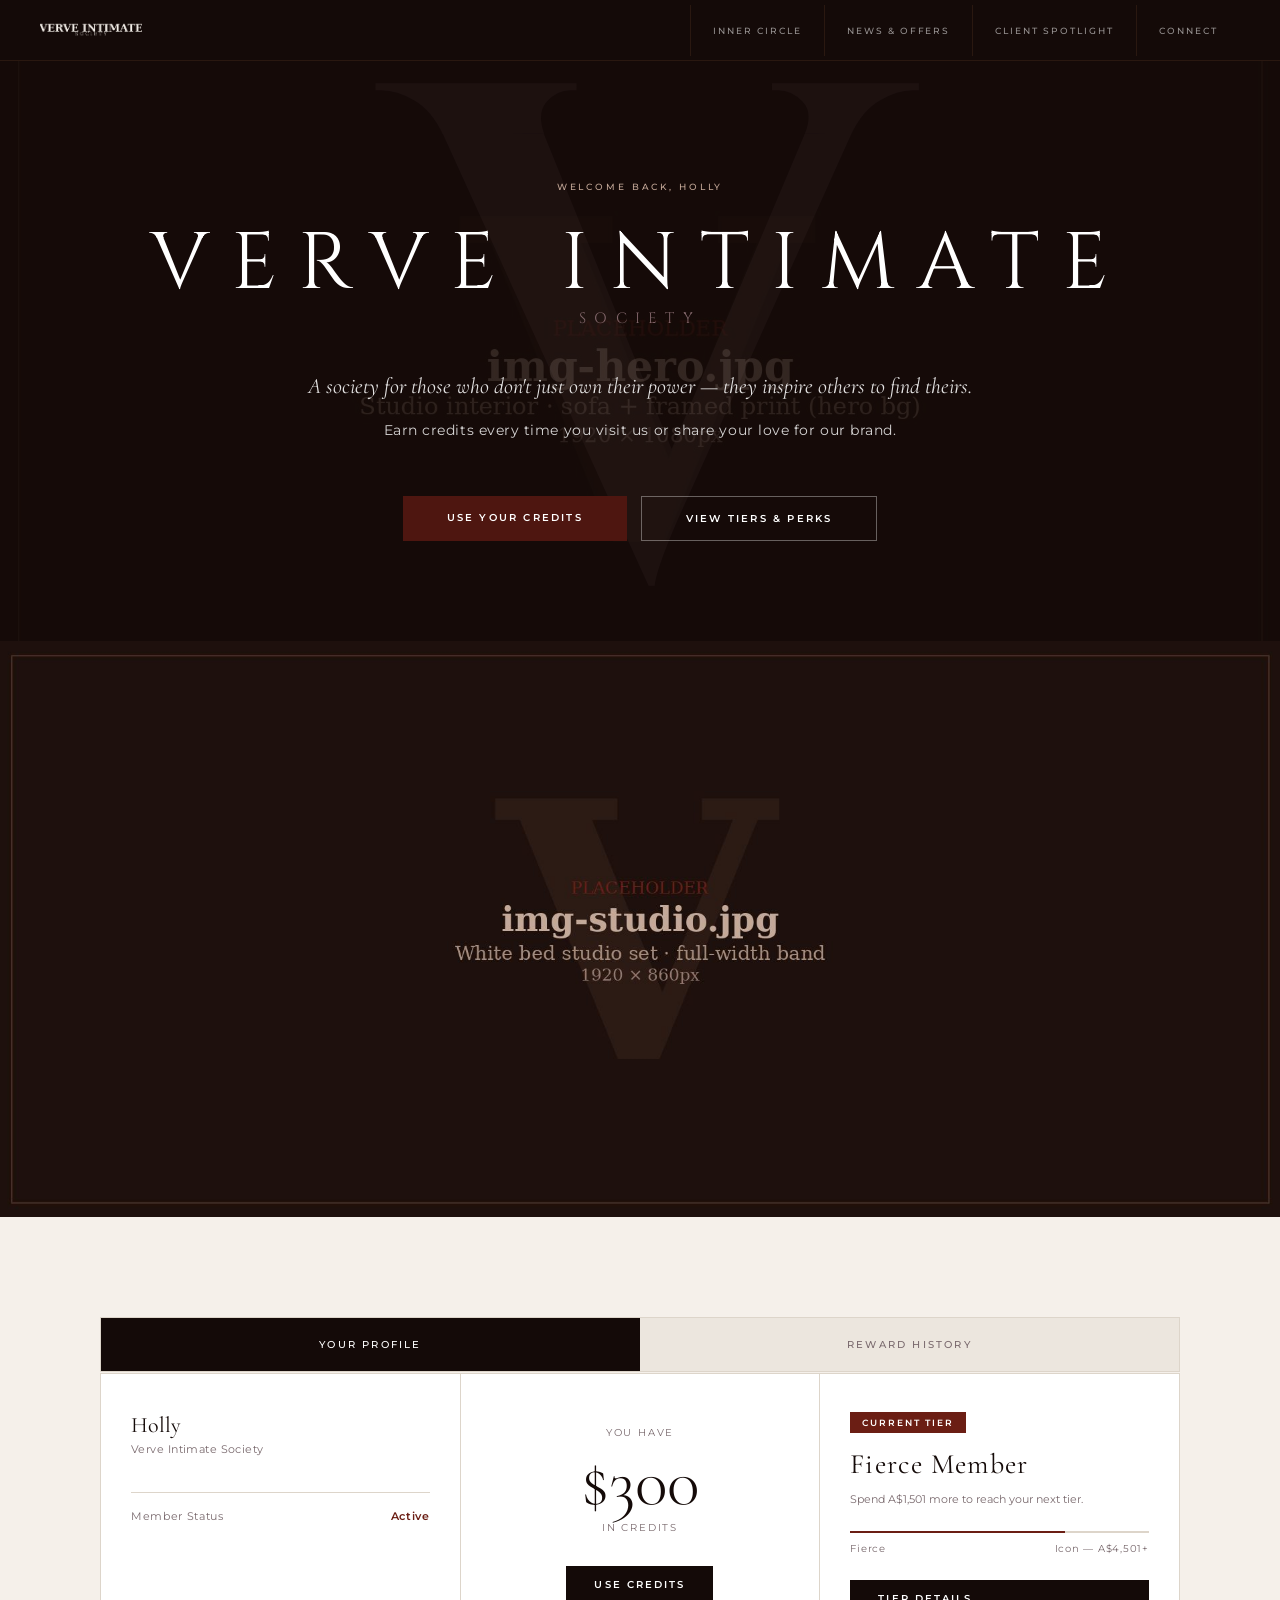
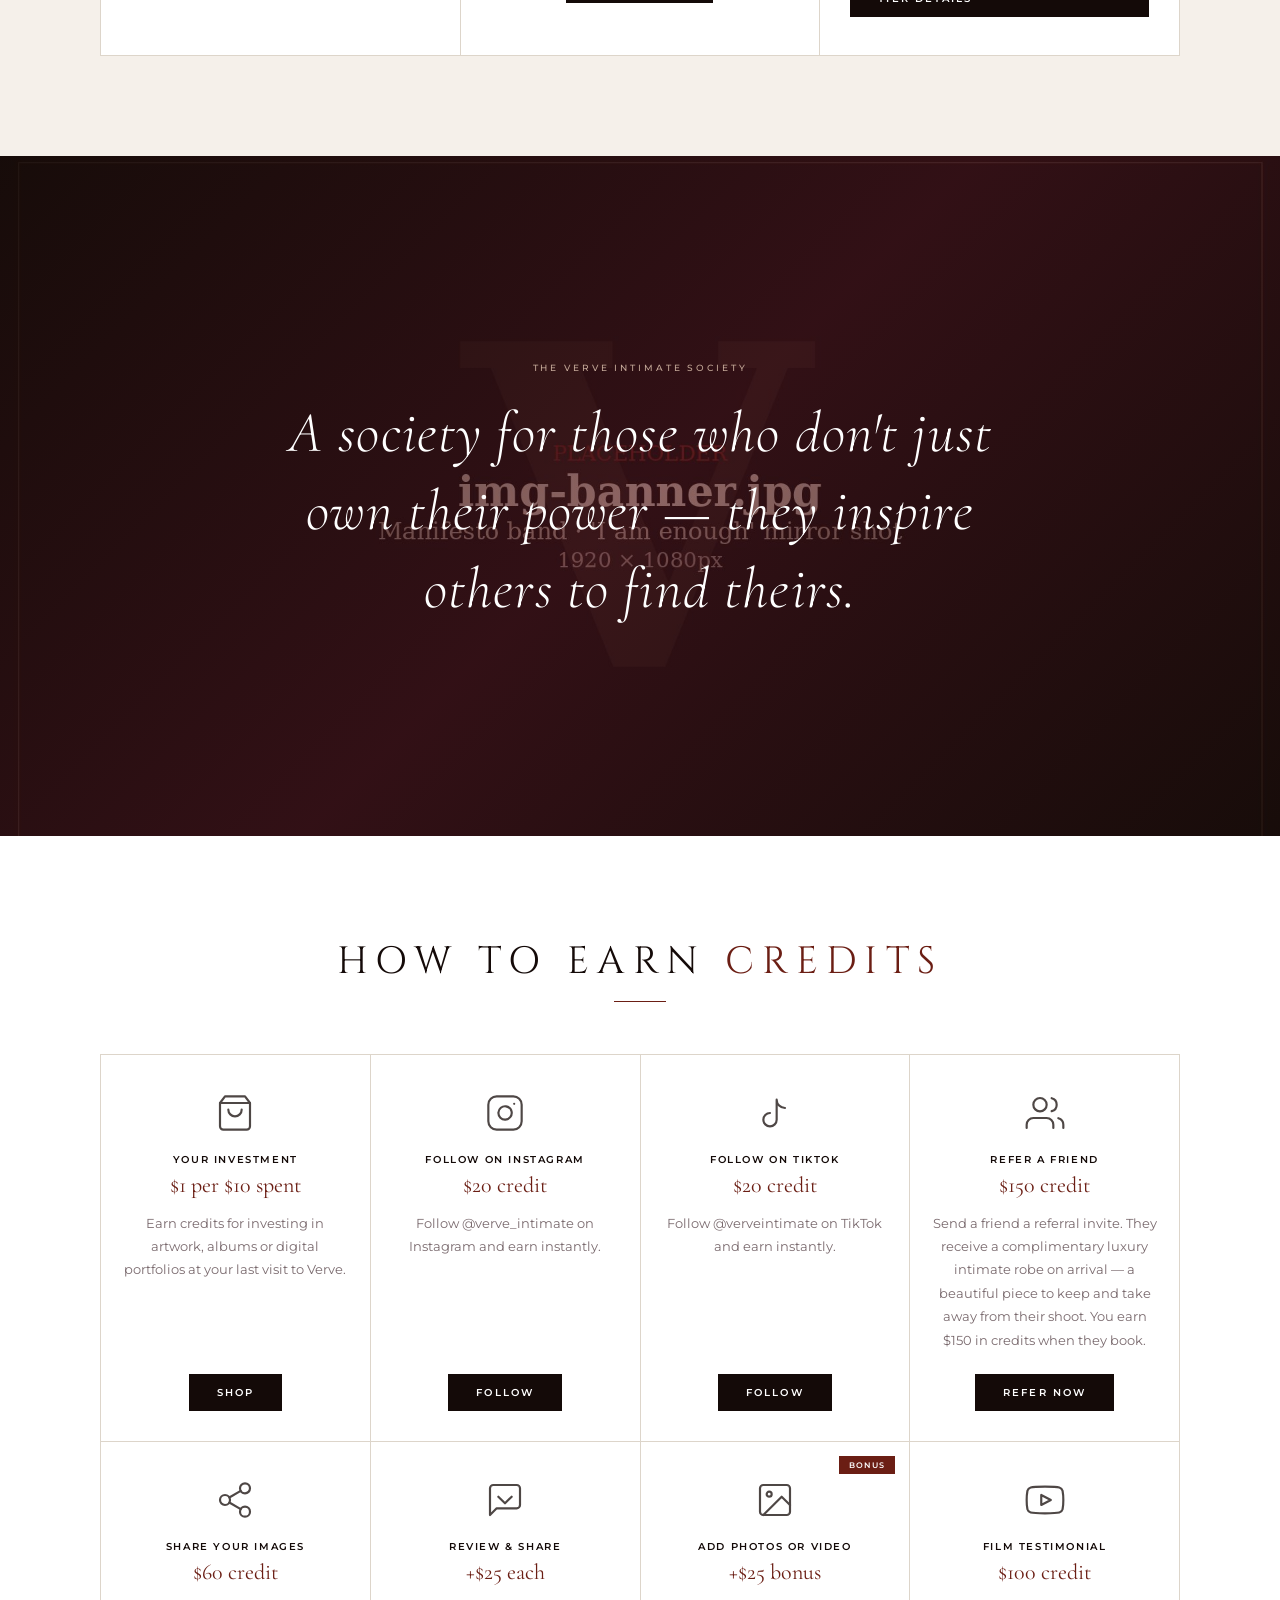
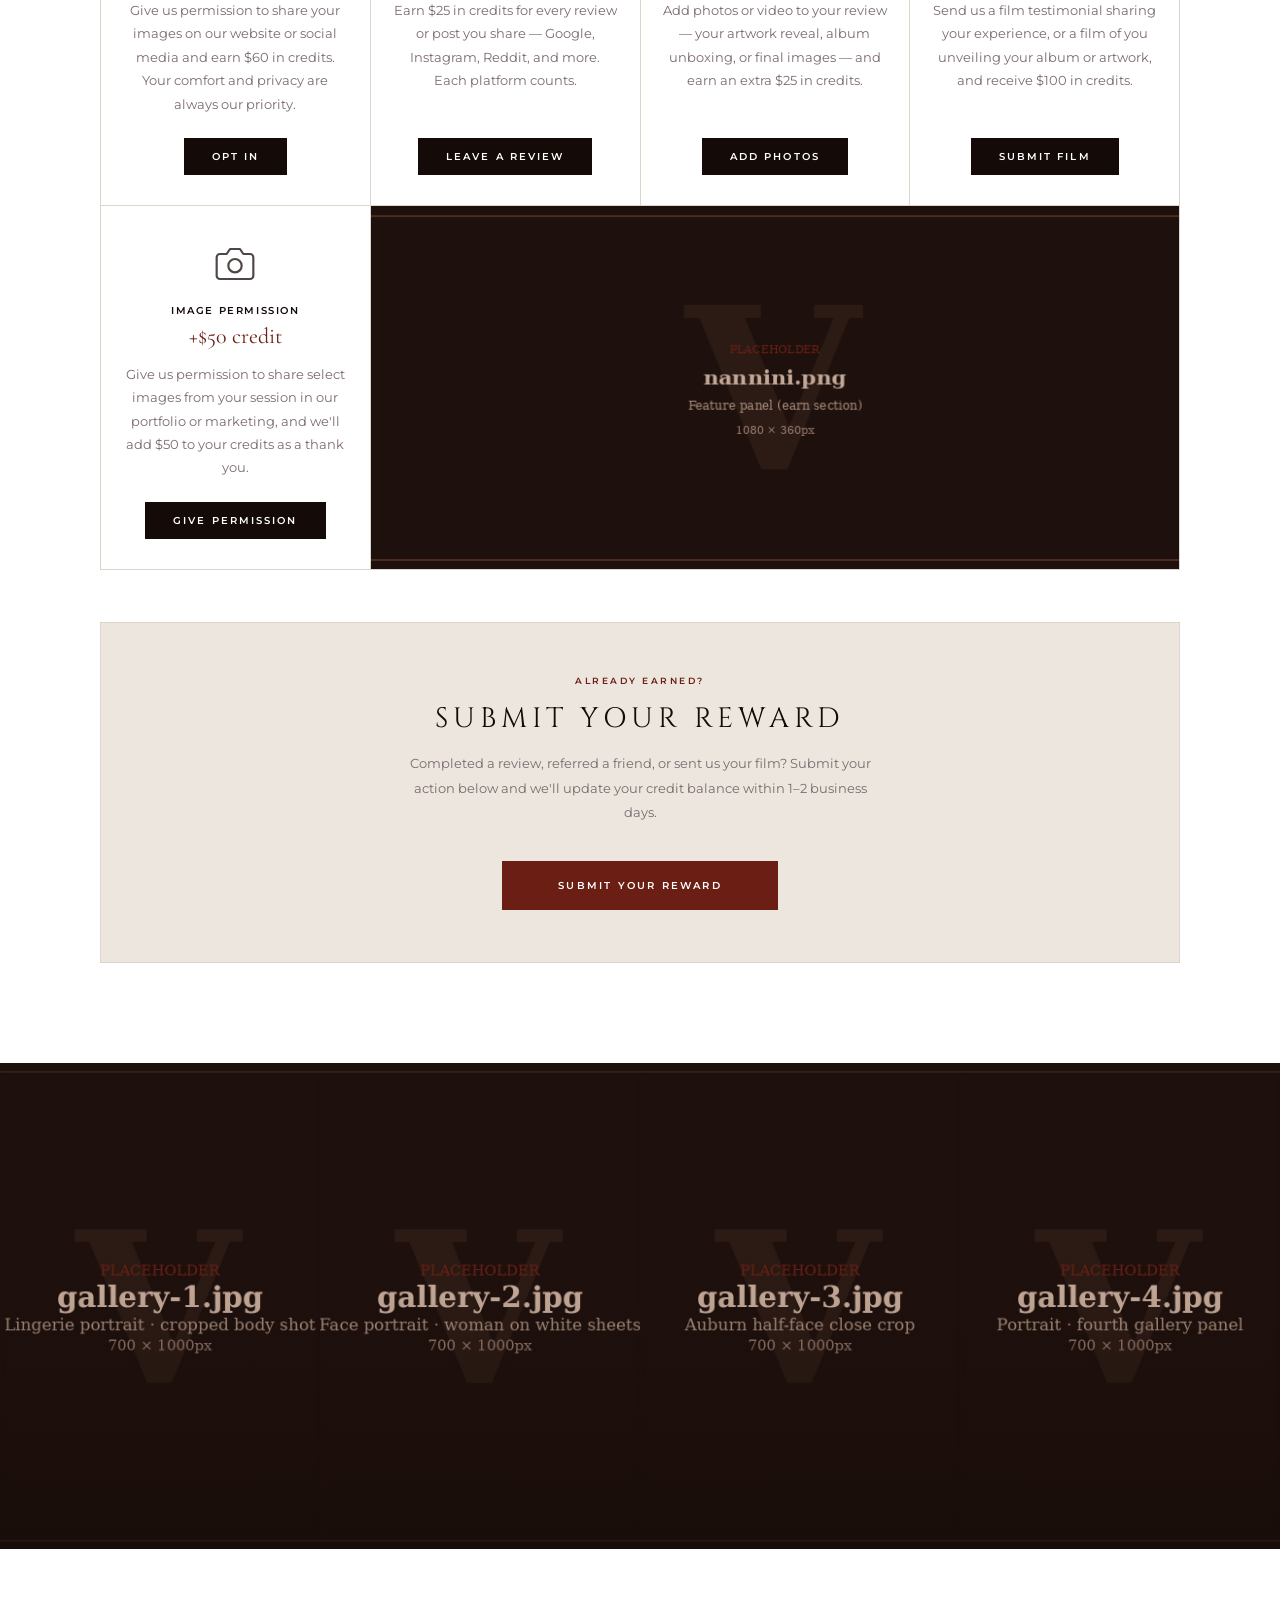
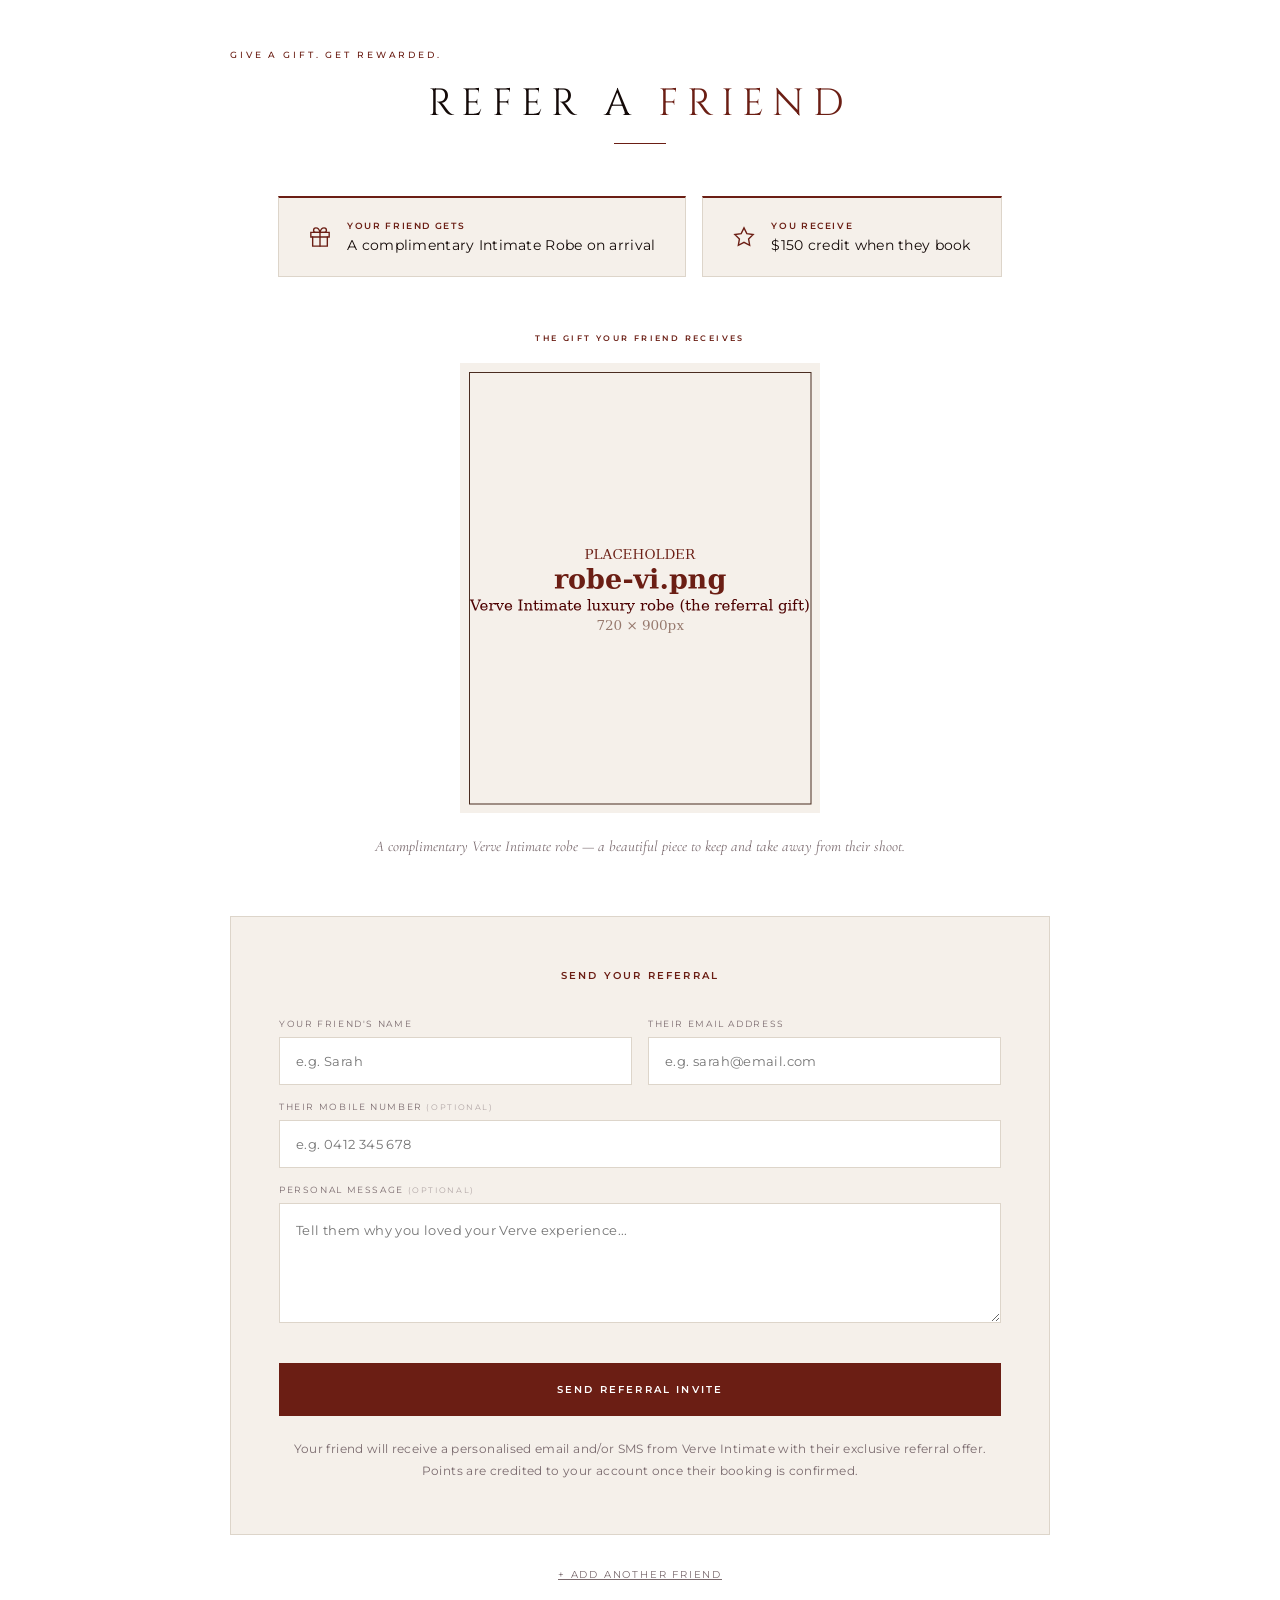
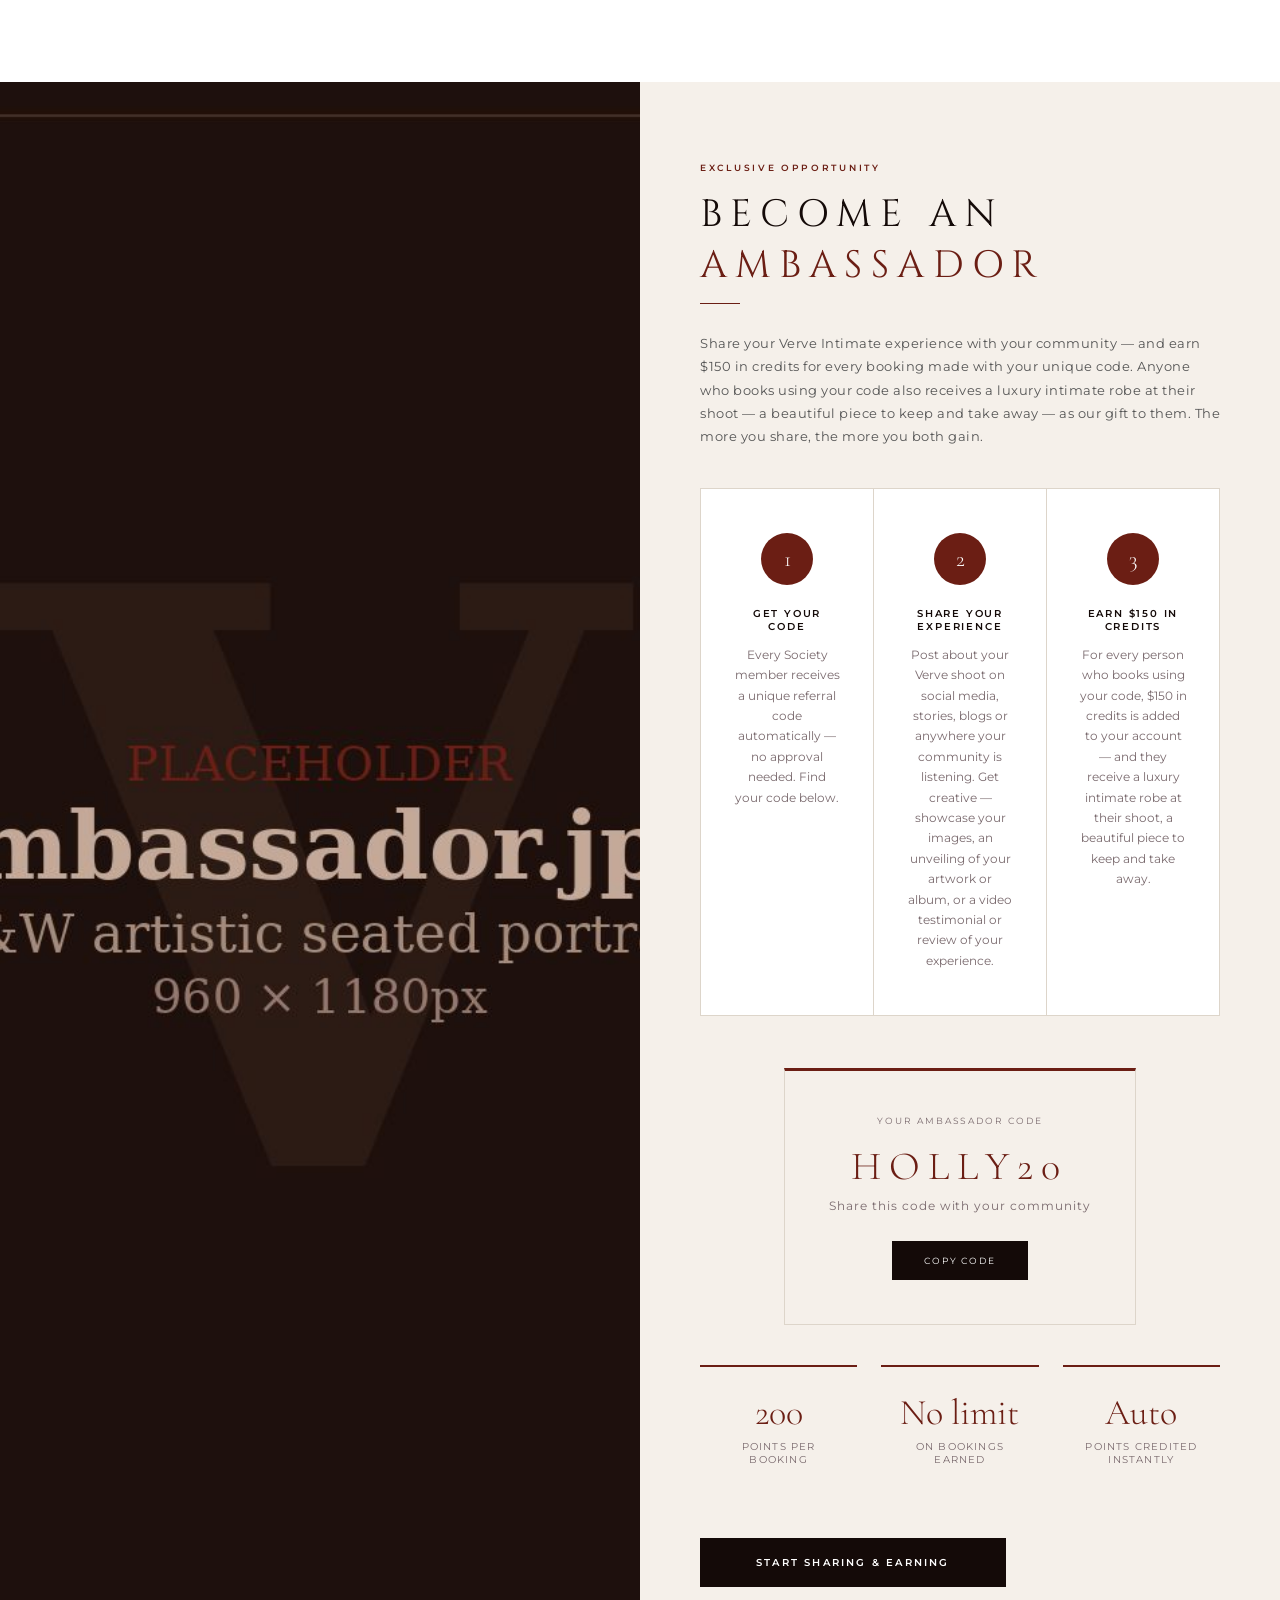
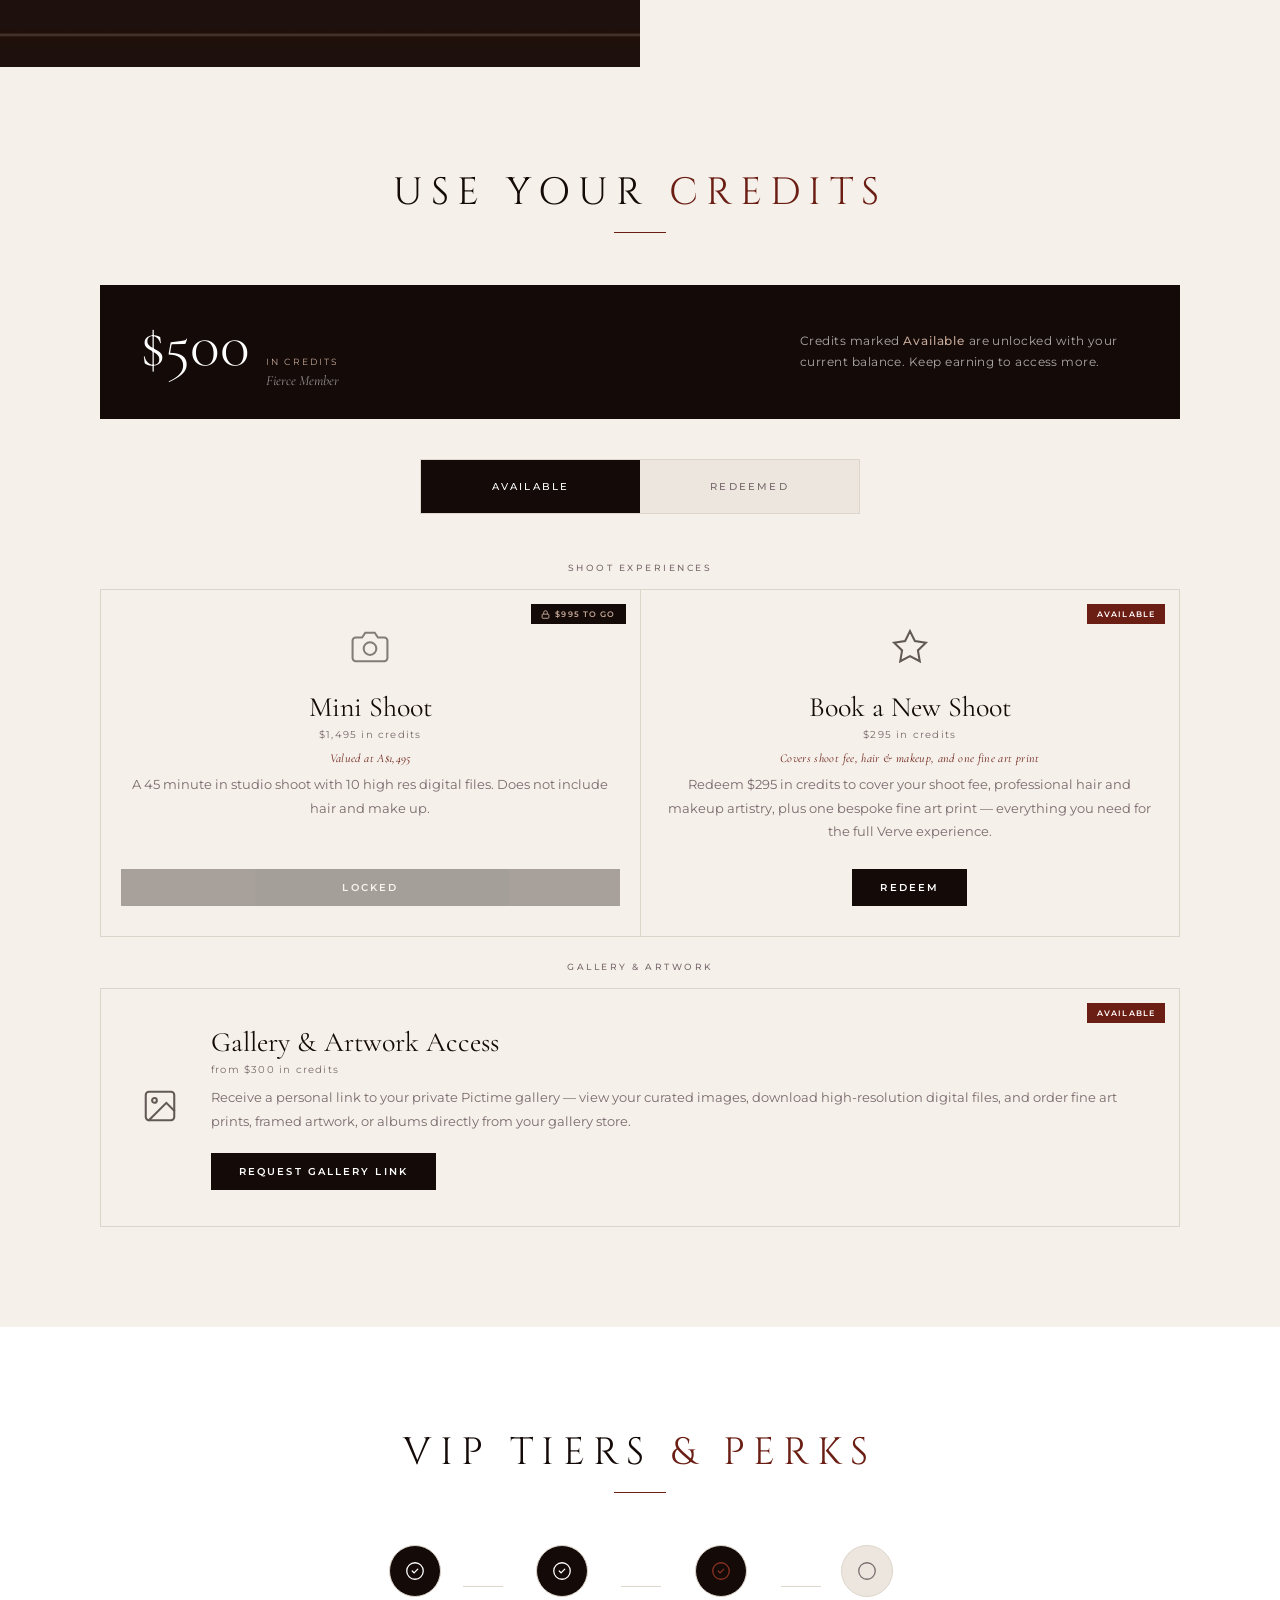
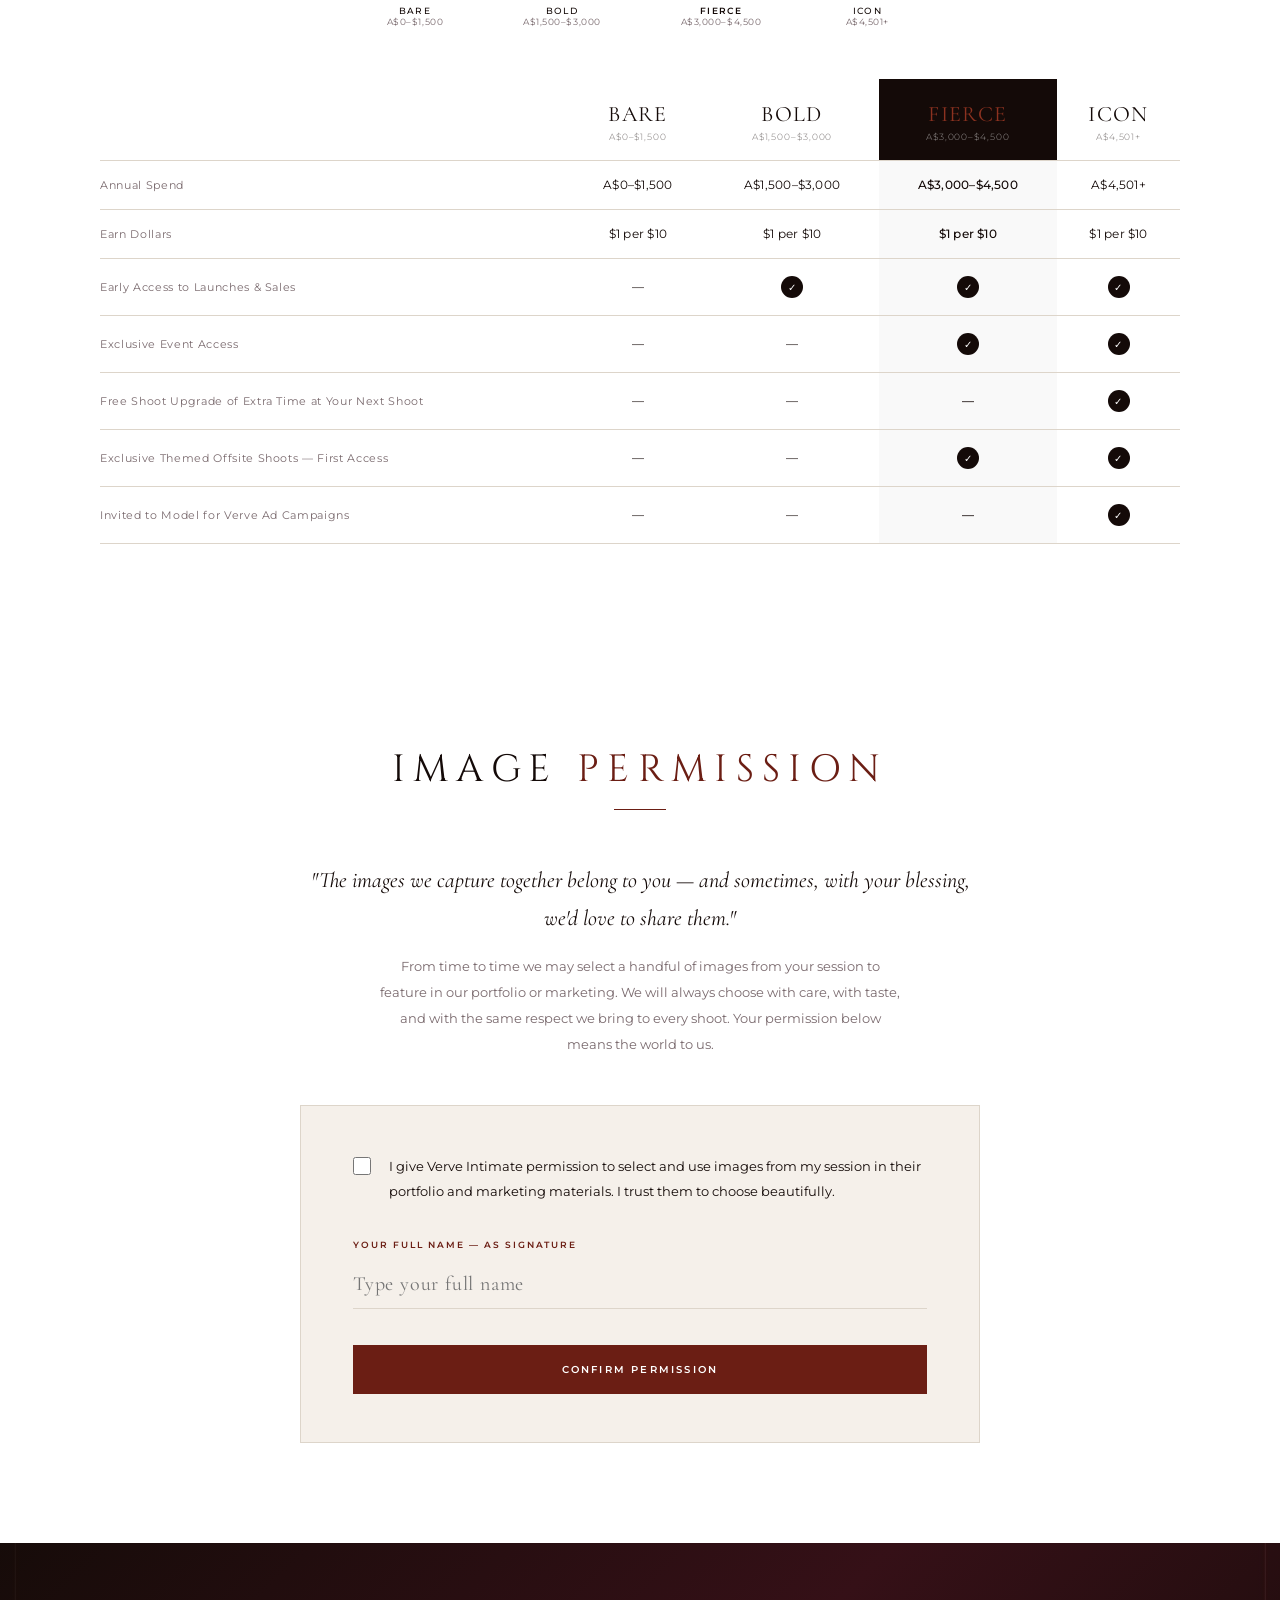
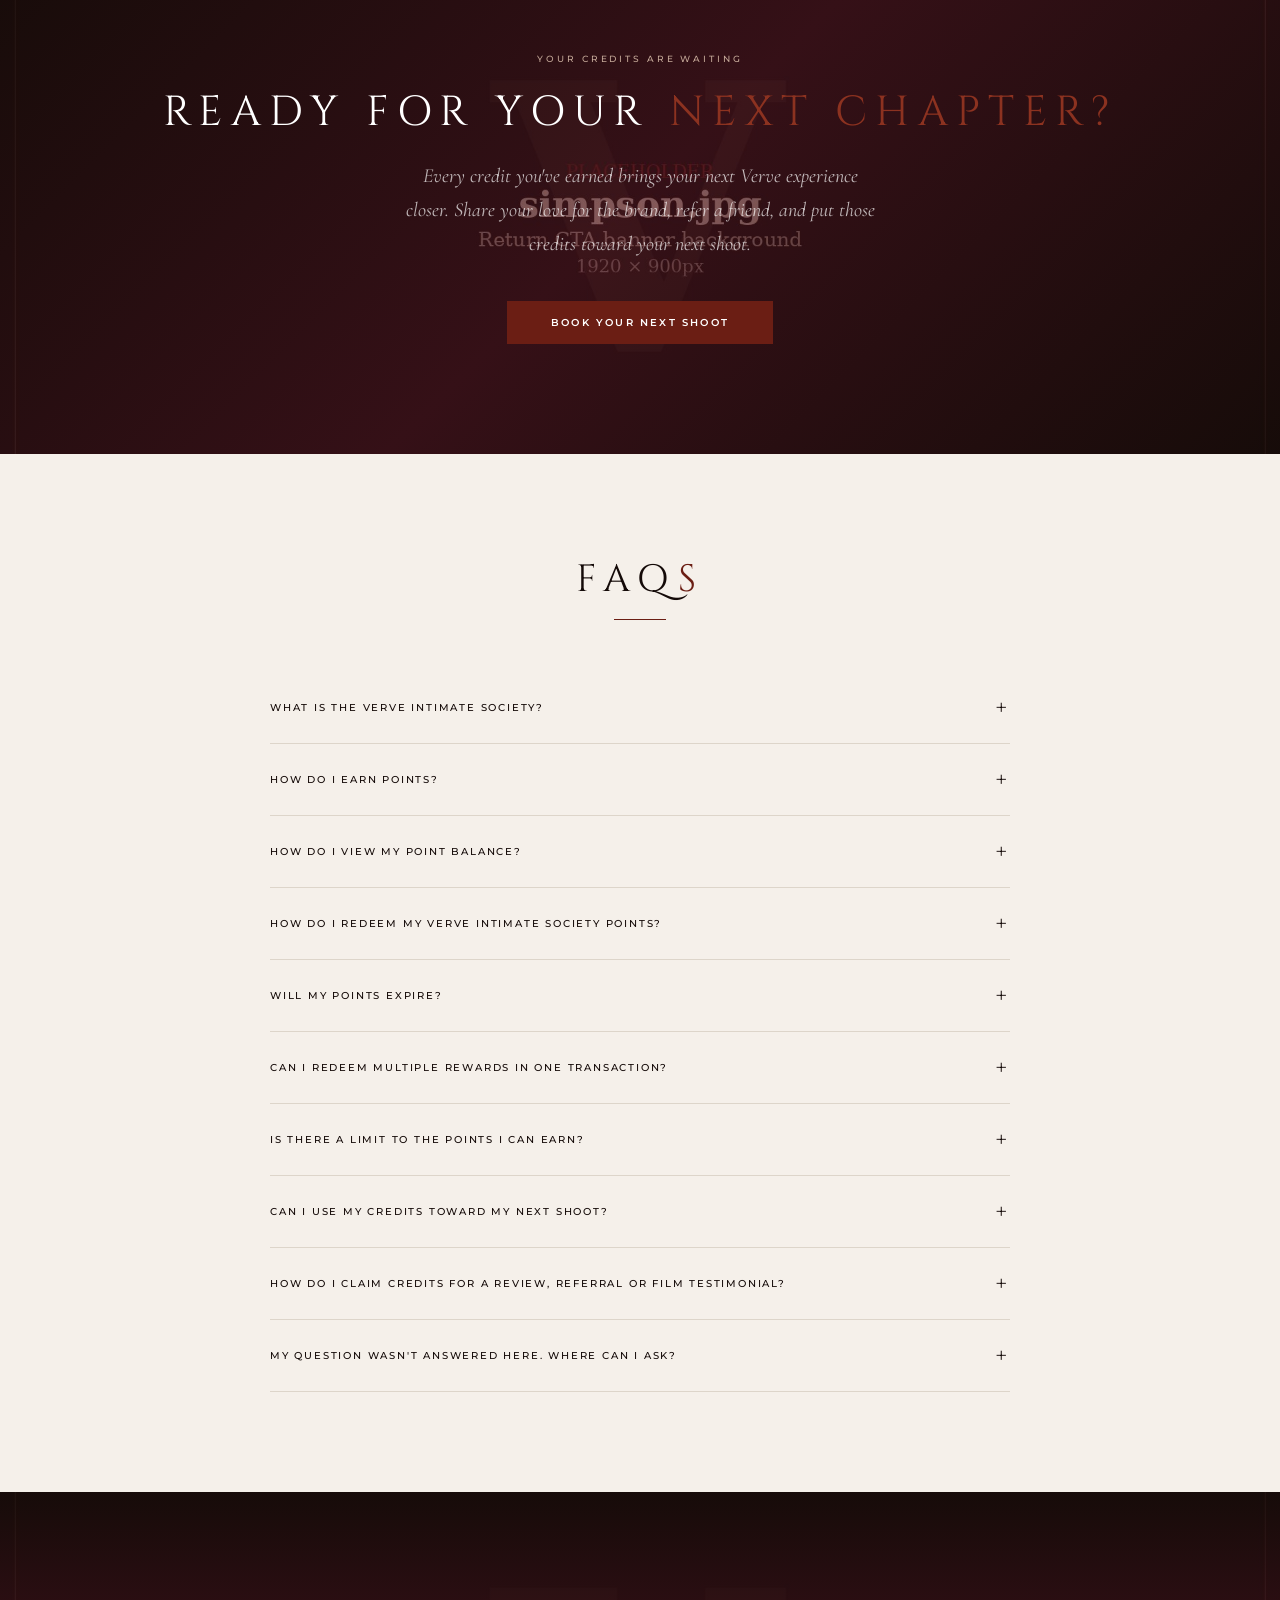
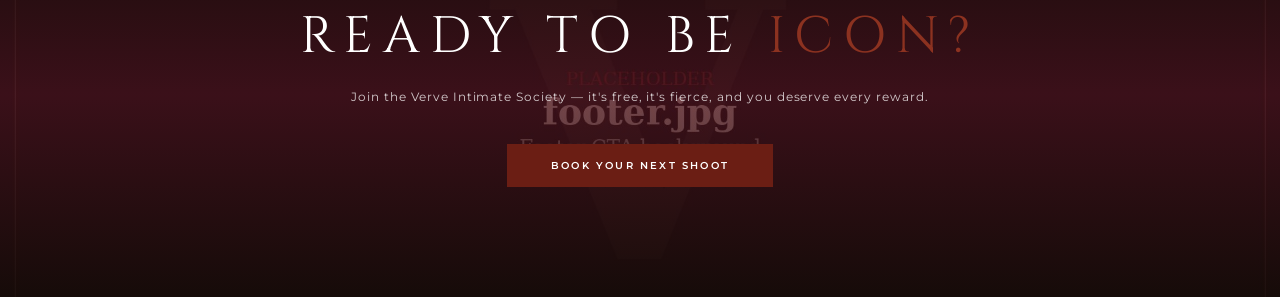
==== commit 01963dd0: "Use brand logo image in nav across all pages Replace the text wordmark in the navigation with the ex" ====
--- a/index.html
+++ b/index.html
@@ -17,7 +17,7 @@
      NAV
 ══════════════════════════════════════════════ -->
 <nav style="background:var(--black);padding:0 40px;display:flex;align-items:center;justify-content:space-between;border-bottom:1px solid var(--border-dark);">
-  <p style="font-family:'Cinzel',serif;font-size:13px;font-weight:400;letter-spacing:0.38em;text-transform:uppercase;color:var(--white);padding:18px 0;">Verve Intimate</p>
+  <a href="index.html" style="display:flex;align-items:center;padding:13px 0;"><img src="assets/logos/logo-light.png" alt="Verve Intimate Society" style="height:34px;width:auto;display:block;" /></a>
   <div style="display:flex;align-items:stretch;gap:0;">
     <a href="community.html" style="font-family:'Montserrat',sans-serif;font-size:9px;font-weight:500;letter-spacing:0.22em;text-transform:uppercase;color:rgba(255,255,255,0.55);padding:20px 22px;border-left:1px solid var(--border-dark);transition:color 0.2s;text-decoration:none;" onmouseover="this.style.color='white'" onmouseout="this.style.color='rgba(255,255,255,0.55)'">Inner Circle</a>
     <a href="news-offers.html" style="font-family:'Montserrat',sans-serif;font-size:9px;font-weight:500;letter-spacing:0.22em;text-transform:uppercase;color:rgba(255,255,255,0.55);padding:20px 22px;border-left:1px solid var(--border-dark);transition:color 0.2s;text-decoration:none;" onmouseover="this.style.color='white'" onmouseout="this.style.color='rgba(255,255,255,0.55)'">News &amp; Offers</a>
